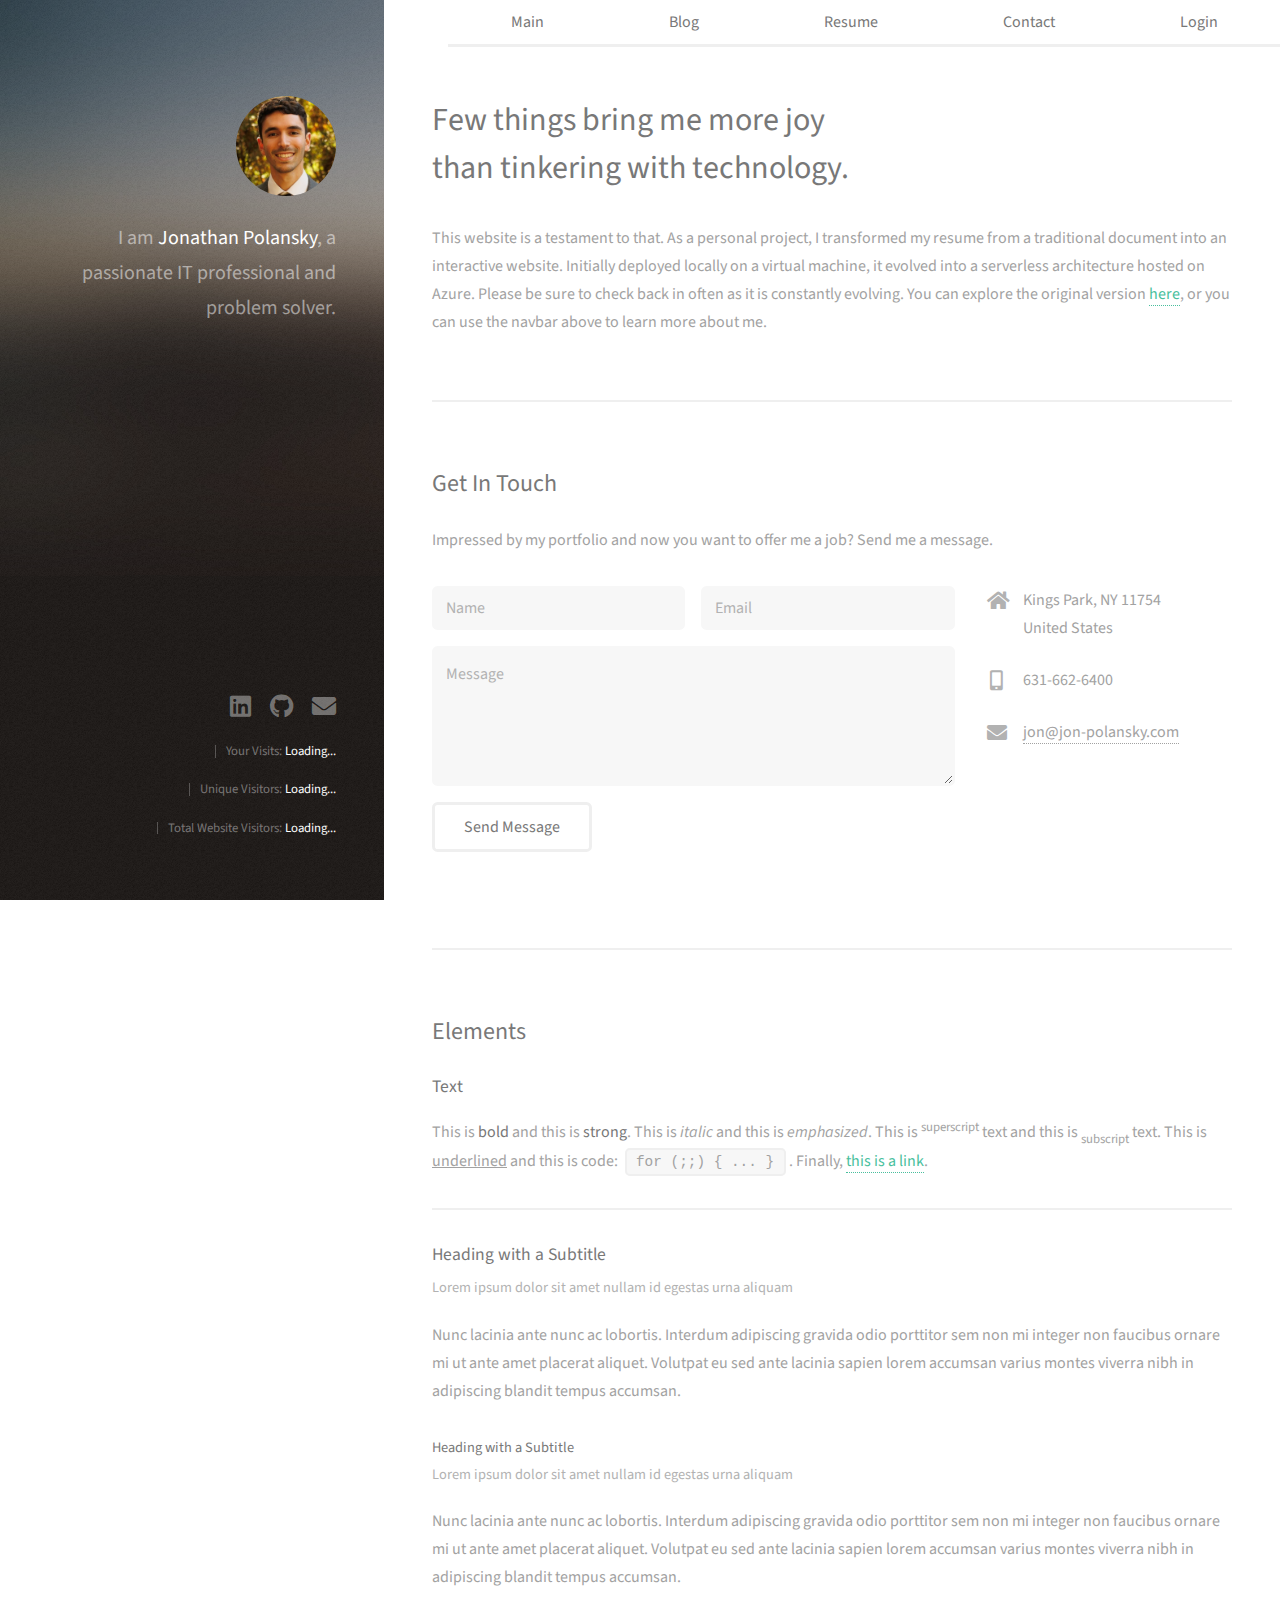
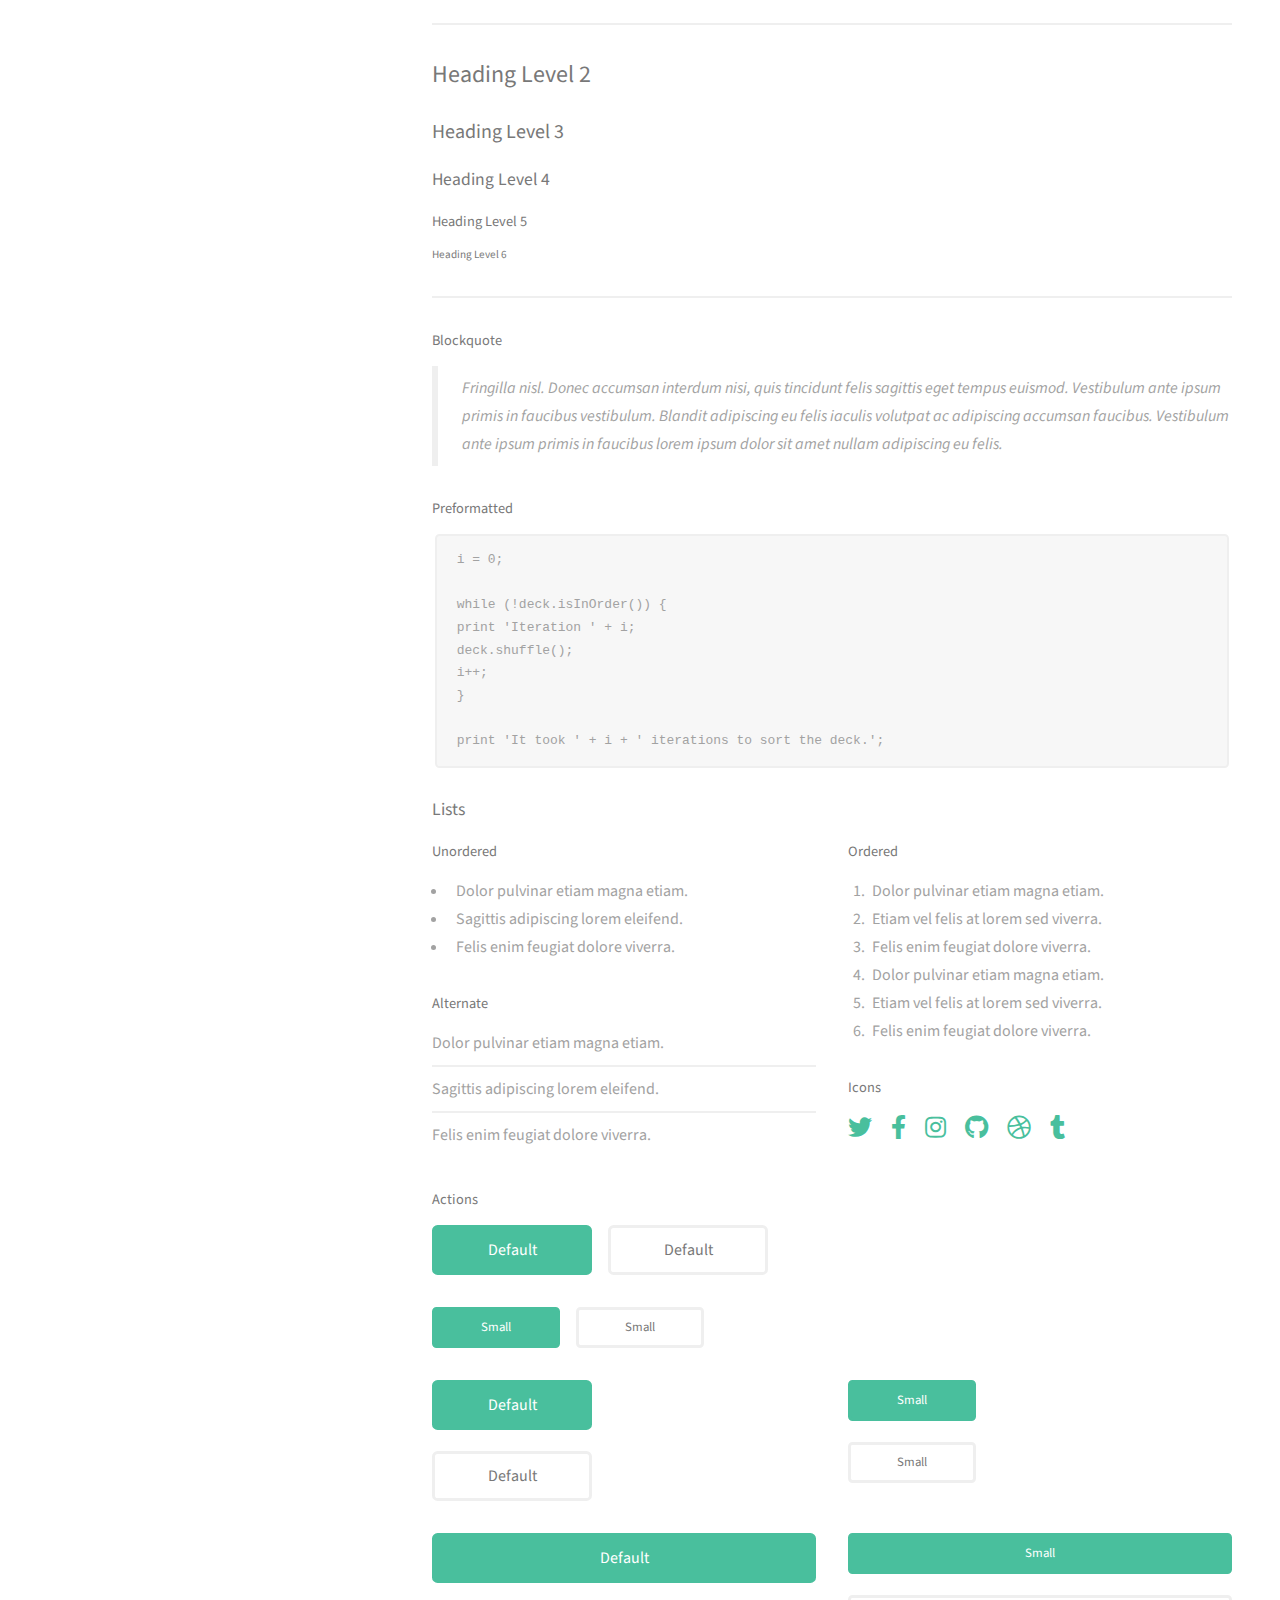
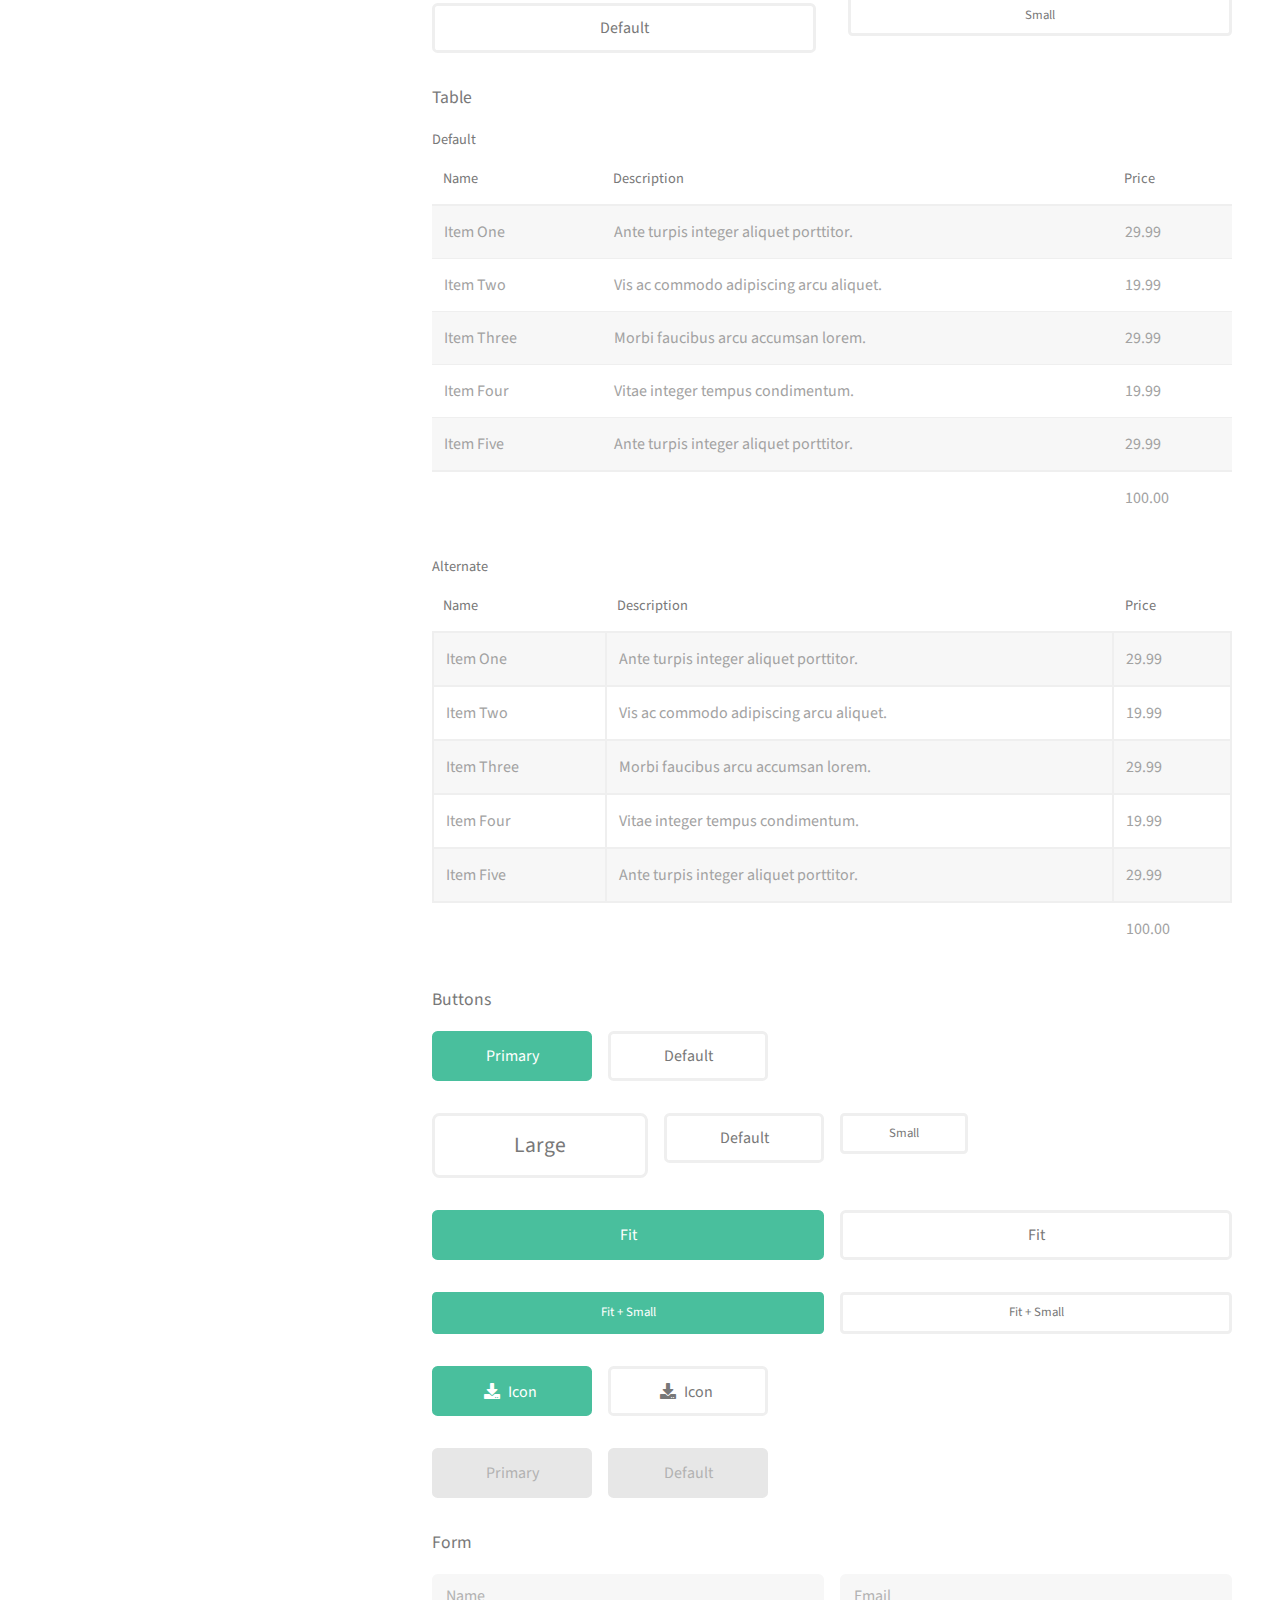
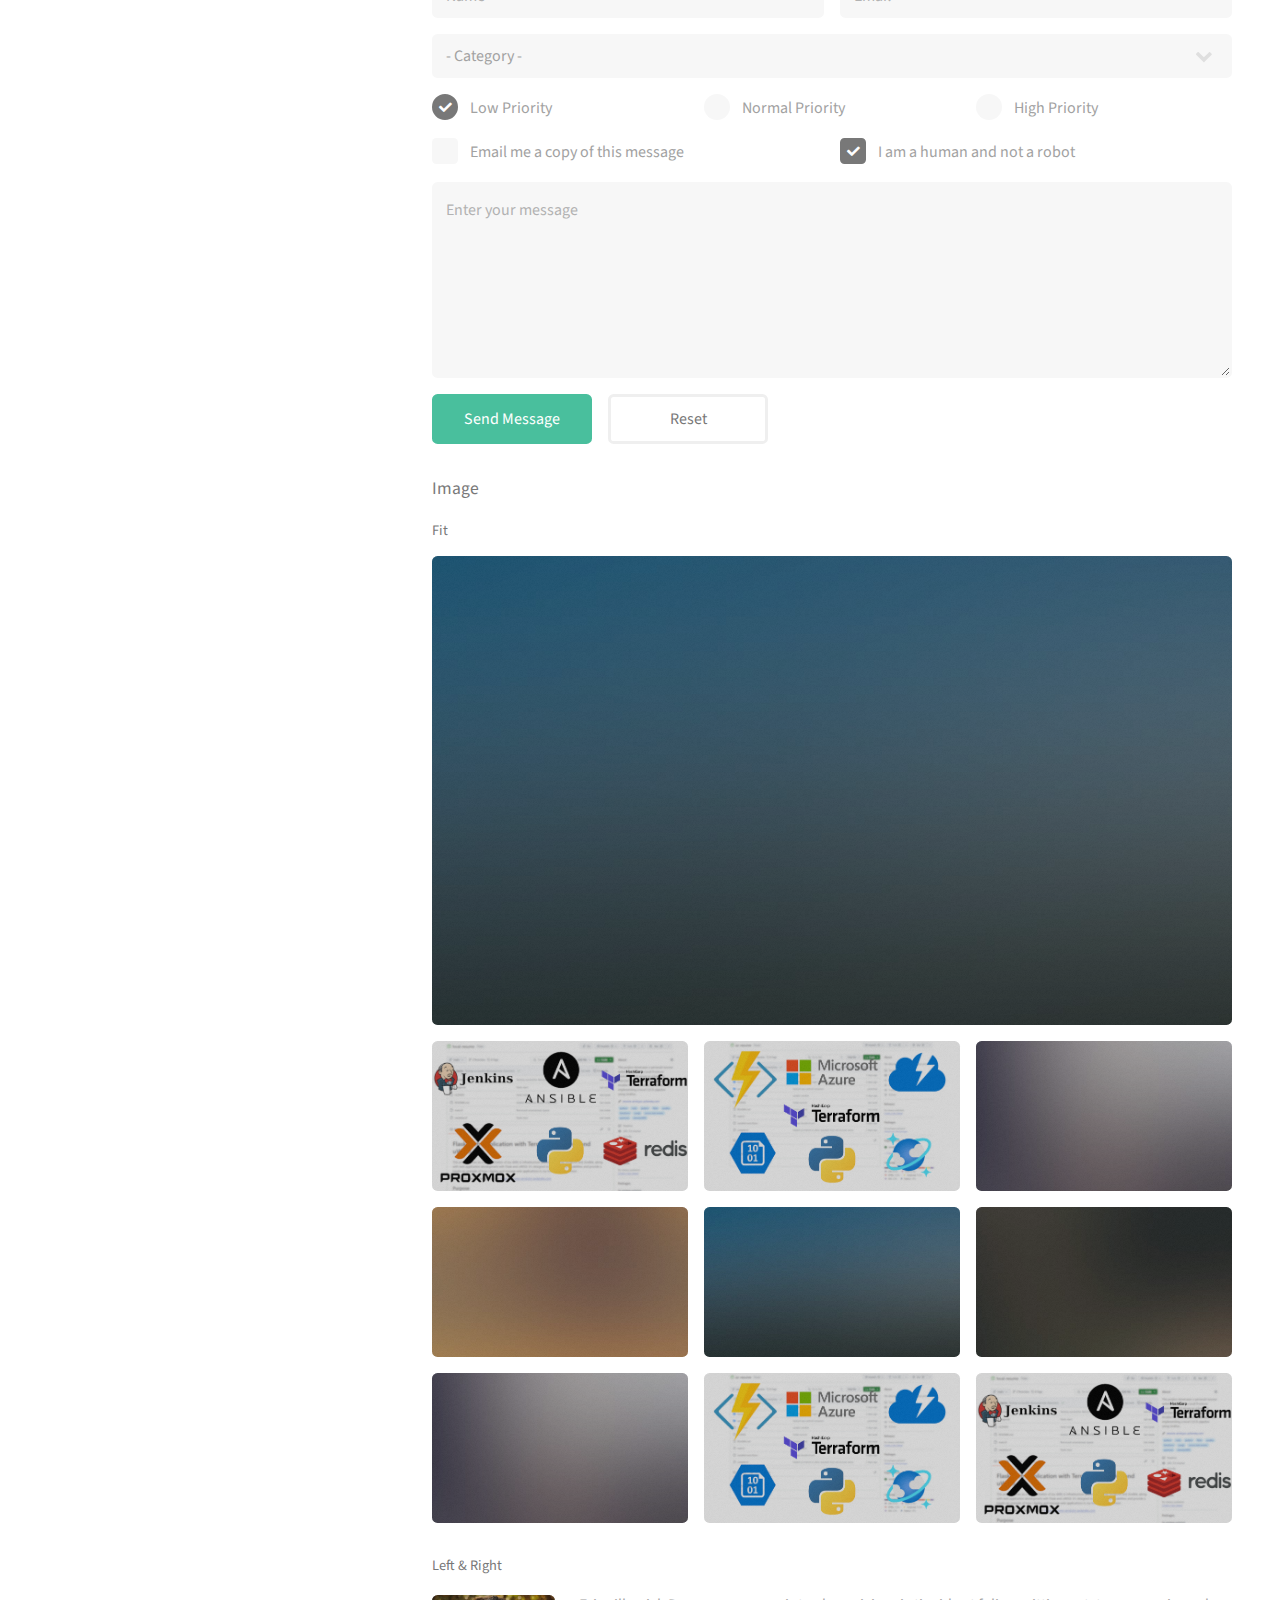
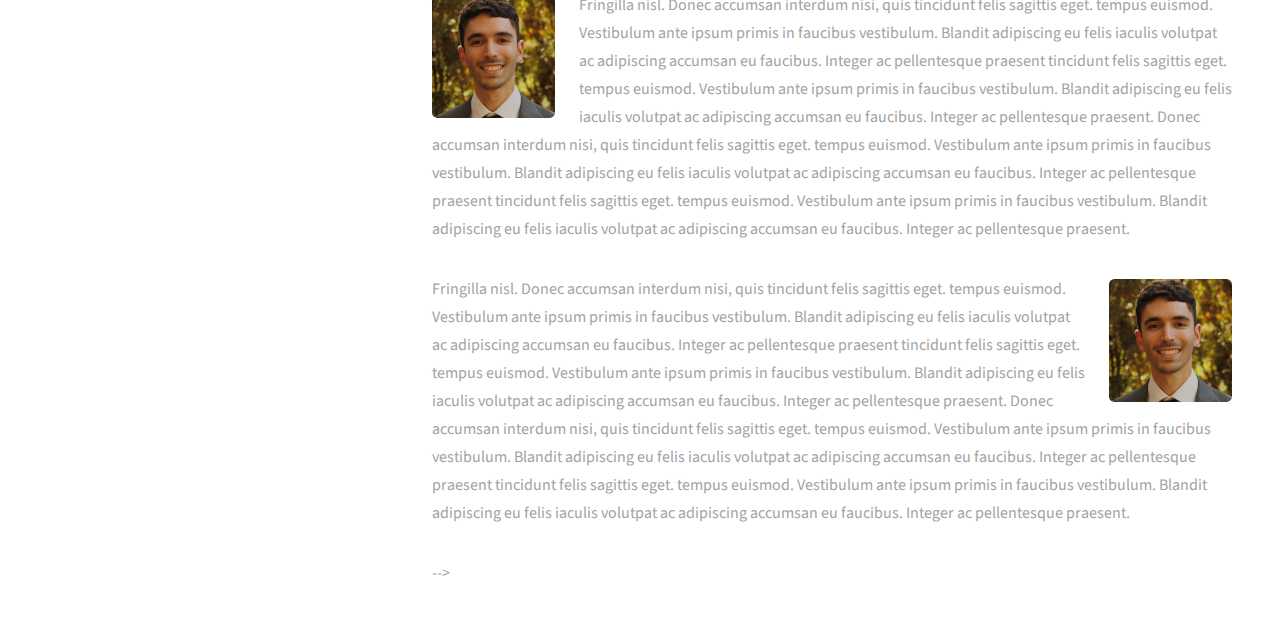
==== web/index.html @ dde3cd3e "Fixed menu bar on mobile" ====
<!DOCTYPE HTML>
<!--
	Strata by HTML5 UP
	html5up.net | @ajlkn
	Free for personal and commercial use under the CCA 3.0 license (html5up.net/license)
-->
<html lang="en">
	<head>
		<title>Jonathan Polansky Resume</title>
		<meta charset="utf-8" />
		<meta name="viewport" content="width=device-width, initial-scale=1, user-scalable=no" />
		<meta http-equiv="content-type" content="text/html"/>
		<meta name="keywords" content="resume,polansky,jonathanpolansky,azure,cloud,devops"/>
		<meta name="description" content="Jonathan Polansky's resume. https://github.com/jdplab/az-resume"/>
		<link rel="icon" href="images/terminal.ico">
		<link rel="stylesheet" href="assets/css/main.css" />
	</head>
	<body class="is-preload">

		<!-- Navbar -->
		<div id="navbar">
			<div class="navbar-container">
				<nav id="nav">
					<div href="#" id="iconborder" onclick="toggleMenu()">
						<div id="iconcolor">
							<a class="icon" onclick="event.stopPropagation(); toggleMenu()"><i class="fa fa-bars"></i></a>
						</div>
					</div>
					<div id="links">
						<a class="link-class" id="scrollToTop">Main</a>
						<a class="link-class" href="blogindex.html">Blog</a>
						<a class="link-class" href="resume.html">Resume</a>
						<a class="link-class" href="#contact">Contact</a>
						<a class="link-class" href="javascript:void(0);" onclick="login()">Login</a>
					</div>
				</nav>
			</div>
		</div>

		<!-- Header -->
			<header id="header">
				<div class="inner">
					<a href="https://linkedin.com/in/jonathandpolansky" class="image avatar" target="_blank"><img src="images/avatar.jpg" alt="" /></a>
					<h1>I am <strong>Jonathan Polansky</strong>, <br />
					a passionate IT professional <br />
					and problem solver.</h1>
				</div>
			</header>

		<!-- Main -->
			<div id="main">

				<!-- One -->
					<section id="summary">
						<header class="major">
							<h2>Few things bring me more joy<br />
							than tinkering with technology.</h2>
						</header>
						<p>This website is a testament to that. As a personal project, I transformed my resume from a traditional document into an interactive website. Initially deployed locally on a virtual machine, it evolved into a serverless architecture hosted on Azure. Please be sure to check back in often as it is constantly evolving. You can explore the original version <a href="https://resume-prod.jon-polansky.com/" target="_blank">here</a>, or you can use the navbar above to learn more about me.</p>
					</section>

					<section id="contact">
						<h2>Get In Touch</h2>
						<p>Impressed by my portfolio and now you want to offer me a job? Send me a message.</p>
						<div class="row">
							<div class="col-8 col-12-small">
								<form id="emailForm" method="post">
									<div class="row gtr-uniform gtr-50">
										<div class="col-6 col-12-xsmall"><input type="text" name="name" id="name" placeholder="Name" required/></div>
										<div class="col-6 col-12-xsmall"><input type="email" name="email" id="email" placeholder="Email" required/></div>
										<div class="col-12"><textarea name="message" id="message" placeholder="Message" rows="4" required></textarea></div>
									</div>
									<ul class="actions" style="margin-top:1em;">
										<li><input type="submit" value="Send Message" /></li>
									</ul>
								</form>
							</div>
							<div class="col-4 col-12-small">
								<ul class="labeled-icons">
									<li>
										<h3 class="icon solid fa-home"><span class="label">Address</span></h3>
										Kings Park, NY 11754<br />
										United States
									</li>
									<li>
										<h3 class="icon solid fa-mobile-alt"><span class="label">Phone</span></h3>
										631-662-6400
									</li>
									<li>
										<h3 class="icon solid fa-envelope"><span class="label">Email</span></h3>
										<a href="mailto:jon@jon-polansky.com">jon@jon-polansky.com</a>
									</li>
								</ul>
							</div>
						</div>
					</section>

				<!-- ELEMENTS -->
				
					<section id="four">
						<h2>Elements</h2>

						<section>
							<h4>Text</h4>
							<p>This is <b>bold</b> and this is <strong>strong</strong>. This is <i>italic</i> and this is <em>emphasized</em>.
							This is <sup>superscript</sup> text and this is <sub>subscript</sub> text.
							This is <u>underlined</u> and this is code: <code>for (;;) { ... }</code>. Finally, <a href="#">this is a link</a>.</p>
							<hr />
							<header>
								<h4>Heading with a Subtitle</h4>
								<p>Lorem ipsum dolor sit amet nullam id egestas urna aliquam</p>
							</header>
							<p>Nunc lacinia ante nunc ac lobortis. Interdum adipiscing gravida odio porttitor sem non mi integer non faucibus ornare mi ut ante amet placerat aliquet. Volutpat eu sed ante lacinia sapien lorem accumsan varius montes viverra nibh in adipiscing blandit tempus accumsan.</p>
							<header>
								<h5>Heading with a Subtitle</h5>
								<p>Lorem ipsum dolor sit amet nullam id egestas urna aliquam</p>
							</header>
							<p>Nunc lacinia ante nunc ac lobortis. Interdum adipiscing gravida odio porttitor sem non mi integer non faucibus ornare mi ut ante amet placerat aliquet. Volutpat eu sed ante lacinia sapien lorem accumsan varius montes viverra nibh in adipiscing blandit tempus accumsan.</p>
							<hr />
							<h2>Heading Level 2</h2>
							<h3>Heading Level 3</h3>
							<h4>Heading Level 4</h4>
							<h5>Heading Level 5</h5>
							<h6>Heading Level 6</h6>
							<hr />
							<h5>Blockquote</h5>
							<blockquote>Fringilla nisl. Donec accumsan interdum nisi, quis tincidunt felis sagittis eget tempus euismod. Vestibulum ante ipsum primis in faucibus vestibulum. Blandit adipiscing eu felis iaculis volutpat ac adipiscing accumsan faucibus. Vestibulum ante ipsum primis in faucibus lorem ipsum dolor sit amet nullam adipiscing eu felis.</blockquote>
							<h5>Preformatted</h5>
							<pre><code>i = 0;

while (!deck.isInOrder()) {
print 'Iteration ' + i;
deck.shuffle();
i++;
}

print 'It took ' + i + ' iterations to sort the deck.';</code></pre>
						</section>

						<section>
							<h4>Lists</h4>
							<div class="row">
								<div class="col-6 col-12-xsmall">
									<h5>Unordered</h5>
									<ul>
										<li>Dolor pulvinar etiam magna etiam.</li>
										<li>Sagittis adipiscing lorem eleifend.</li>
										<li>Felis enim feugiat dolore viverra.</li>
									</ul>
									<h5>Alternate</h5>
									<ul class="alt">
										<li>Dolor pulvinar etiam magna etiam.</li>
										<li>Sagittis adipiscing lorem eleifend.</li>
										<li>Felis enim feugiat dolore viverra.</li>
									</ul>
								</div>
								<div class="col-6 col-12-xsmall">
									<h5>Ordered</h5>
									<ol>
										<li>Dolor pulvinar etiam magna etiam.</li>
										<li>Etiam vel felis at lorem sed viverra.</li>
										<li>Felis enim feugiat dolore viverra.</li>
										<li>Dolor pulvinar etiam magna etiam.</li>
										<li>Etiam vel felis at lorem sed viverra.</li>
										<li>Felis enim feugiat dolore viverra.</li>
									</ol>
									<h5>Icons</h5>
									<ul class="icons">
										<li><a href="#" class="icon brands fa-twitter"><span class="label">Twitter</span></a></li>
										<li><a href="#" class="icon brands fa-facebook-f"><span class="label">Facebook</span></a></li>
										<li><a href="#" class="icon brands fa-instagram"><span class="label">Instagram</span></a></li>
										<li><a href="#" class="icon brands fa-github"><span class="label">Github</span></a></li>
										<li><a href="#" class="icon brands fa-dribbble"><span class="label">Dribbble</span></a></li>
										<li><a href="#" class="icon brands fa-tumblr"><span class="label">Tumblr</span></a></li>
									</ul>
								</div>
							</div>
							<h5>Actions</h5>
							<ul class="actions">
								<li><a href="#" class="button primary">Default</a></li>
								<li><a href="#" class="button">Default</a></li>
							</ul>
							<ul class="actions small">
								<li><a href="#" class="button primary small">Small</a></li>
								<li><a href="#" class="button small">Small</a></li>
							</ul>
							<div class="row">
								<div class="col-6 col-12-small">
									<ul class="actions stacked">
										<li><a href="#" class="button primary">Default</a></li>
										<li><a href="#" class="button">Default</a></li>
									</ul>
								</div>
								<div class="col-6 col-12-small">
									<ul class="actions stacked">
										<li><a href="#" class="button primary small">Small</a></li>
										<li><a href="#" class="button small">Small</a></li>
									</ul>
								</div>
								<div class="col-6 col-12-small">
									<ul class="actions stacked">
										<li><a href="#" class="button primary fit">Default</a></li>
										<li><a href="#" class="button fit">Default</a></li>
									</ul>
								</div>
								<div class="col-6 col-12-small">
									<ul class="actions stacked">
										<li><a href="#" class="button primary small fit">Small</a></li>
										<li><a href="#" class="button small fit">Small</a></li>
									</ul>
								</div>
							</div>
						</section>

						<section>
							<h4>Table</h4>
							<h5>Default</h5>
							<div class="table-wrapper">
								<table>
									<thead>
										<tr>
											<th>Name</th>
											<th>Description</th>
											<th>Price</th>
										</tr>
									</thead>
									<tbody>
										<tr>
											<td>Item One</td>
											<td>Ante turpis integer aliquet porttitor.</td>
											<td>29.99</td>
										</tr>
										<tr>
											<td>Item Two</td>
											<td>Vis ac commodo adipiscing arcu aliquet.</td>
											<td>19.99</td>
										</tr>
										<tr>
											<td>Item Three</td>
											<td> Morbi faucibus arcu accumsan lorem.</td>
											<td>29.99</td>
										</tr>
										<tr>
											<td>Item Four</td>
											<td>Vitae integer tempus condimentum.</td>
											<td>19.99</td>
										</tr>
										<tr>
											<td>Item Five</td>
											<td>Ante turpis integer aliquet porttitor.</td>
											<td>29.99</td>
										</tr>
									</tbody>
									<tfoot>
										<tr>
											<td colspan="2"></td>
											<td>100.00</td>
										</tr>
									</tfoot>
								</table>
							</div>

							<h5>Alternate</h5>
							<div class="table-wrapper">
								<table class="alt">
									<thead>
										<tr>
											<th>Name</th>
											<th>Description</th>
											<th>Price</th>
										</tr>
									</thead>
									<tbody>
										<tr>
											<td>Item One</td>
											<td>Ante turpis integer aliquet porttitor.</td>
											<td>29.99</td>
										</tr>
										<tr>
											<td>Item Two</td>
											<td>Vis ac commodo adipiscing arcu aliquet.</td>
											<td>19.99</td>
										</tr>
										<tr>
											<td>Item Three</td>
											<td> Morbi faucibus arcu accumsan lorem.</td>
											<td>29.99</td>
										</tr>
										<tr>
											<td>Item Four</td>
											<td>Vitae integer tempus condimentum.</td>
											<td>19.99</td>
										</tr>
										<tr>
											<td>Item Five</td>
											<td>Ante turpis integer aliquet porttitor.</td>
											<td>29.99</td>
										</tr>
									</tbody>
									<tfoot>
										<tr>
											<td colspan="2"></td>
											<td>100.00</td>
										</tr>
									</tfoot>
								</table>
							</div>
						</section>

						<section>
							<h4>Buttons</h4>
							<ul class="actions">
								<li><a href="#" class="button primary">Primary</a></li>
								<li><a href="#" class="button">Default</a></li>
							</ul>
							<ul class="actions">
								<li><a href="#" class="button large">Large</a></li>
								<li><a href="#" class="button">Default</a></li>
								<li><a href="#" class="button small">Small</a></li>
							</ul>
							<ul class="actions fit">
								<li><a href="#" class="button primary fit">Fit</a></li>
								<li><a href="#" class="button fit">Fit</a></li>
							</ul>
							<ul class="actions fit small">
								<li><a href="#" class="button primary fit small">Fit + Small</a></li>
								<li><a href="#" class="button fit small">Fit + Small</a></li>
							</ul>
							<ul class="actions">
								<li><a href="#" class="button primary icon solid fa-download">Icon</a></li>
								<li><a href="#" class="button icon solid fa-download">Icon</a></li>
							</ul>
							<ul class="actions">
								<li><span class="button primary disabled">Primary</span></li>
								<li><span class="button disabled">Default</span></li>
							</ul>
						</section>

						<section>
							<h4>Form</h4>
							<form method="post" action="#">
								<div class="row gtr-uniform gtr-50">
									<div class="col-6 col-12-xsmall">
										<input type="text" name="demo-name" id="demo-name" value="" placeholder="Name" />
									</div>
									<div class="col-6 col-12-xsmall">
										<input type="email" name="demo-email" id="demo-email" value="" placeholder="Email" />
									</div>
									<div class="col-12">
										<select name="demo-category" id="demo-category">
											<option value="">- Category -</option>
											<option value="1">Manufacturing</option>
											<option value="1">Shipping</option>
											<option value="1">Administration</option>
											<option value="1">Human Resources</option>
										</select>
									</div>
									<div class="col-4 col-12-small">
										<input type="radio" id="demo-priority-low" name="demo-priority" checked>
										<label for="demo-priority-low">Low Priority</label>
									</div>
									<div class="col-4 col-12-small">
										<input type="radio" id="demo-priority-normal" name="demo-priority">
										<label for="demo-priority-normal">Normal Priority</label>
									</div>
									<div class="col-4 col-12-small">
										<input type="radio" id="demo-priority-high" name="demo-priority">
										<label for="demo-priority-high">High Priority</label>
									</div>
									<div class="col-6 col-12-small">
										<input type="checkbox" id="demo-copy" name="demo-copy">
										<label for="demo-copy">Email me a copy of this message</label>
									</div>
									<div class="col-6 col-12-small">
										<input type="checkbox" id="demo-human" name="demo-human" checked>
										<label for="demo-human">I am a human and not a robot</label>
									</div>
									<div class="col-12">
										<textarea name="demo-message" id="demo-message" placeholder="Enter your message" rows="6"></textarea>
									</div>
									<div class="col-12">
										<ul class="actions">
											<li><input type="submit" value="Send Message" class="primary" /></li>
											<li><input type="reset" value="Reset" /></li>
										</ul>
									</div>
								</div>
							</form>
						</section>

						<section>
							<h4>Image</h4>
							<h5>Fit</h5>
							<div class="box alt">
								<div class="row gtr-50 gtr-uniform">
									<div class="col-12"><span class="image fit"><img src="images/fulls/05.jpg" alt="" /></span></div>
									<div class="col-4"><span class="image fit"><img src="images/thumbs/01.jpg" alt="" /></span></div>
									<div class="col-4"><span class="image fit"><img src="images/thumbs/02.jpg" alt="" /></span></div>
									<div class="col-4"><span class="image fit"><img src="images/thumbs/03.jpg" alt="" /></span></div>
									<div class="col-4"><span class="image fit"><img src="images/thumbs/04.jpg" alt="" /></span></div>
									<div class="col-4"><span class="image fit"><img src="images/thumbs/05.jpg" alt="" /></span></div>
									<div class="col-4"><span class="image fit"><img src="images/thumbs/06.jpg" alt="" /></span></div>
									<div class="col-4"><span class="image fit"><img src="images/thumbs/03.jpg" alt="" /></span></div>
									<div class="col-4"><span class="image fit"><img src="images/thumbs/02.jpg" alt="" /></span></div>
									<div class="col-4"><span class="image fit"><img src="images/thumbs/01.jpg" alt="" /></span></div>
								</div>
							</div>
							<h5>Left &amp; Right</h5>
							<p><span class="image left"><img src="images/avatar.jpg" alt="" /></span>Fringilla nisl. Donec accumsan interdum nisi, quis tincidunt felis sagittis eget. tempus euismod. Vestibulum ante ipsum primis in faucibus vestibulum. Blandit adipiscing eu felis iaculis volutpat ac adipiscing accumsan eu faucibus. Integer ac pellentesque praesent tincidunt felis sagittis eget. tempus euismod. Vestibulum ante ipsum primis in faucibus vestibulum. Blandit adipiscing eu felis iaculis volutpat ac adipiscing accumsan eu faucibus. Integer ac pellentesque praesent. Donec accumsan interdum nisi, quis tincidunt felis sagittis eget. tempus euismod. Vestibulum ante ipsum primis in faucibus vestibulum. Blandit adipiscing eu felis iaculis volutpat ac adipiscing accumsan eu faucibus. Integer ac pellentesque praesent tincidunt felis sagittis eget. tempus euismod. Vestibulum ante ipsum primis in faucibus vestibulum. Blandit adipiscing eu felis iaculis volutpat ac adipiscing accumsan eu faucibus. Integer ac pellentesque praesent.</p>
							<p><span class="image right"><img src="images/avatar.jpg" alt="" /></span>Fringilla nisl. Donec accumsan interdum nisi, quis tincidunt felis sagittis eget. tempus euismod. Vestibulum ante ipsum primis in faucibus vestibulum. Blandit adipiscing eu felis iaculis volutpat ac adipiscing accumsan eu faucibus. Integer ac pellentesque praesent tincidunt felis sagittis eget. tempus euismod. Vestibulum ante ipsum primis in faucibus vestibulum. Blandit adipiscing eu felis iaculis volutpat ac adipiscing accumsan eu faucibus. Integer ac pellentesque praesent. Donec accumsan interdum nisi, quis tincidunt felis sagittis eget. tempus euismod. Vestibulum ante ipsum primis in faucibus vestibulum. Blandit adipiscing eu felis iaculis volutpat ac adipiscing accumsan eu faucibus. Integer ac pellentesque praesent tincidunt felis sagittis eget. tempus euismod. Vestibulum ante ipsum primis in faucibus vestibulum. Blandit adipiscing eu felis iaculis volutpat ac adipiscing accumsan eu faucibus. Integer ac pellentesque praesent.</p>
						</section>

					</section>
				-->

			</div>

		<!-- Footer -->
			<footer id="footer">
				<div class="inner">
					<ul class="icons">
						<li><a href="https://www.linkedin.com/in/jonathandpolansky/" class="icon brands fa-linkedin" target="_blank"><span class="label">LinkedIn</span></a></li>
						<li><a href="https://github.com/jdplab" class="icon brands fa-github" target="_blank"><span class="label">Github</span></a></li>
						<li><a href="mailto:jon@jon-polansky.com" class="icon solid fa-envelope" target="_blank"><span class="label">Email</span></a></li>
					</ul>
					<ul class="visitorcount">
						<li><span>Your Visits: <b id="visits">Loading...</b></span></li>
						<li><span>Unique Visitors: <b id="unique_visitors">Loading...</b></span></li>
						<li><span>Total Website Visitors: <b id="total_visits">Loading...</b></span></li>
					</ul>
				</div>
			</footer>

		<!-- Scripts -->
			<script src="assets/js/jquery.min.js"></script>
			<script src="assets/js/jquery.poptrox.min.js"></script>
			<script src="assets/js/browser.min.js"></script>
			<script src="assets/js/breakpoints.min.js"></script>
			<script src="assets/js/util.js"></script>
			<script src="assets/js/menu.js"></script>
			<script src="assets/js/scroll.js"></script>
			<script src="assets/js/modal.js"></script>
			<script src="assets/js/email.js"></script>
			<script src="assets/js/visitorcount.js"></script>
			<script src="assets/js/auth.js"></script>
			<script src="assets/js/main.js"></script>

	</body>
</html>
---- web/assets/css/main.css ----
@import url("fontawesome-all.min.css");
@import url("https://fonts.googleapis.com/css?family=Source+Sans+Pro:400,400italic");

/*
	Strata by HTML5 UP
	html5up.net | @ajlkn
	Free for personal and commercial use under the CCA 3.0 license (html5up.net/license)
*/

html, body, div, span, applet, object,
iframe, h1, h2, h3, h4, h5, h6, p, blockquote,
pre, a, abbr, acronym, address, big, cite,
code, del, dfn, em, img, ins, kbd, q, s, samp,
small, strike, strong, sub, sup, tt, var, b,
u, i, center, dl, dt, dd, ol, ul, li, fieldset,
form, label, legend, table, caption, tbody,
tfoot, thead, tr, th, td, article, aside,
canvas, details, embed, figure, figcaption,
footer, header, hgroup, menu, nav, output, ruby,
section, summary, time, mark, audio, video {
	margin: 0;
	padding: 0;
	border: 0;
	font-size: 100%;
	font: inherit;
	vertical-align: baseline;}

article, aside, details, figcaption, figure,
footer, header, hgroup, menu, nav, section {
	display: block;}

body {
	line-height: 1;
}

ol, ul {
	list-style: none;
}

blockquote, q {
	quotes: none;
}

	blockquote:before, blockquote:after, q:before, q:after {
		content: '';
		content: none;
	}

table {
	border-collapse: collapse;
	border-spacing: 0;
}

body {
	-webkit-text-size-adjust: none;
}

mark {
	background-color: transparent;
	color: inherit;
}

input::-moz-focus-inner {
	border: 0;
	padding: 0;
}

input, select, textarea {
	-moz-appearance: none;
	-webkit-appearance: none;
	-ms-appearance: none;
	appearance: none;
}

/* Basic */

	html {
		box-sizing: border-box;
	}

	*, *:before, *:after {
		box-sizing: inherit;
	}

	body {
		background: #fff;
	}

		body.is-preload *, body.is-preload *:before, body.is-preload *:after {
			-moz-animation: none !important;
			-webkit-animation: none !important;
			-ms-animation: none !important;
			animation: none !important;
			-moz-transition: none !important;
			-webkit-transition: none !important;
			-ms-transition: none !important;
			transition: none !important;
		}

	body, input, select, textarea {
		color: #a2a2a2;
		font-family: "Source Sans Pro", Helvetica, sans-serif;
		font-size: 16pt;
		font-weight: 400;
		line-height: 1.75em;
	}

	a {
		-moz-transition: color 0.2s ease-in-out, border-color 0.2s ease-in-out;
		-webkit-transition: color 0.2s ease-in-out, border-color 0.2s ease-in-out;
		-ms-transition: color 0.2s ease-in-out, border-color 0.2s ease-in-out;
		transition: color 0.2s ease-in-out, border-color 0.2s ease-in-out;
		border-bottom: dotted 1px;
		color: #49bf9d;
		text-decoration: none;
	}

		a:hover {
			border-bottom-color: transparent;
			color: #49bf9d !important;
			text-decoration: none;
		}

	strong, b {
		color: #787878;
		font-weight: 400;
	}

	em, i {
		font-style: italic;
	}

	p {
		margin: 0 0 2em 0;
	}

	h1, h2, h3, h4, h5, h6 {
		color: #787878;
		font-weight: 400;
		line-height: 1em;
		margin: 0 0 1em 0;
	}

		h1 a, h2 a, h3 a, h4 a, h5 a, h6 a {
			color: inherit;
			text-decoration: none;
		}

	h1 {
		font-size: 2em;
		line-height: 1.5em;
	}

	h2 {
		font-size: 1.5em;
		line-height: 1.5em;
	}

	h3 {
		font-size: 1.25em;
		line-height: 1.5em;
	}

	h4 {
		font-size: 1.1em;
		line-height: 1.5em;
	}

	h5 {
		font-size: 0.9em;
		line-height: 1.5em;
	}

	h6 {
		font-size: 0.7em;
		line-height: 1.5em;
	}

	sub {
		font-size: 0.8em;
		position: relative;
		top: 0.5em;
	}

	sup {
		font-size: 0.8em;
		position: relative;
		top: -0.5em;
	}

	hr {
		border: 0;
		border-bottom: solid 2px #efefef;
		margin: 2em 0;
	}

		hr.major {
			margin: 3em 0;
		}

	blockquote {
		border-left: solid 6px #efefef;
		font-style: italic;
		margin: 0 0 2em 0;
		padding: 0.5em 0 0.5em 1.5em;
	}

	code {
		background: #f7f7f7;
		border-radius: 0.35em;
		border: solid 2px #efefef;
		font-family: "Courier New", monospace;
		font-size: 0.9em;
		margin: 0 0.25em;
		padding: 0.25em 0.65em;
	}

	pre {
		-webkit-overflow-scrolling: touch;
		font-family: "Courier New", monospace;
		font-size: 0.9em;
		margin: 0 0 2em 0;
	}

		pre code {
			display: block;
			line-height: 1.75em;
			padding: 1em 1.5em;
			overflow-x: auto;
		}

	.align-left {
		text-align: left;
	}

	.align-center {
		text-align: center;
	}

	.align-right {
		text-align: right;
	}

	#message {
		resize: vertical;
	}

/* Modal */

.modal {
    display: none;
    position: fixed;
    z-index: 1;
    left: 0;
    top: 0;
    width: 100%;
    height: 100%;
    overflow: auto;
    background-color: rgba(0,0,0,0.4);
}

.modal-content {
    position: fixed;
    top: 50%;
    left: 50%;
    transform: translate(-50%, -50%);
    background-color: #fefefe;
    padding: 1.5em;
    border: 1px solid #888;
    width: 50%;
    max-width: 400px; /* adjust as needed */
    border-radius: .5em;
    text-align: center;
    color: #787878;
}

.close {
    position: absolute;
    top: .25em;
    right: .5em;
    color: #aaaaaa;
    font-size: 28px;
    font-weight: bold;
}

.close:hover,
.close:focus {
    color: #000;
    text-decoration: none;
    cursor: pointer;
}

/* Navbar */

  @media screen and (min-width: 981px) {
	#navbar {
		background-color: #fff;
		position: fixed;
		top: 0;
		right: 0;
		width: 65%;
		overflow: hidden;
		z-index: 1;
		border-bottom: solid 3px #efefef;
	  }
	  
	#navbar nav {
		display: flex;
		justify-content: space-around; /* distribute the items evenly with equal space around them */
		width: 100%; /* make the nav element take up the full width of the navbar */
	}

	#navbar #links {
		display: flex;
		justify-content: space-around; /* distribute the items evenly with equal space around them */
		width: 100%;
	}
	
	#navbar a {
		display: block;
		color: #787878;
		cursor: pointer;
		text-align: center;
		padding: .5em .5em;
		text-decoration: none;
		border-bottom: none;
		-moz-transition: background-color 0.2s ease-in-out, color 0.2s ease-in-out, border-color 0.2s ease-in-out;
		-webkit-transition: background-color 0.2s ease-in-out, color 0.2s ease-in-out, border-color 0.2s ease-in-out;
		-ms-transition: background-color 0.2s ease-in-out, color 0.2s ease-in-out, border-color 0.2s ease-in-out;
		transition: background-color 0.2s ease-in-out, color 0.2s ease-in-out, border-color 0.2s ease-in-out;
	}

	#navbar a:hover {
		background-color: #ddd;
		color: #49bf9d;
	  }

	#navbar .icon {
		display: none;
	}
  }

  @media screen and (min-width: 737px) and (max-width: 980px){
	#navbar {
		background-color: #fff;
		position: fixed;
		top: 0;
		right: 0;
		width: 100%;
		overflow: hidden;
		z-index: 1;
		border-bottom: solid 3px #efefef;
	  }
	  
	#navbar nav {
		display: flex;
		justify-content: space-around; /* distribute the items evenly with equal space around them */
		width: 100%; /* make the nav element take up the full width of the navbar */
	}

	#navbar #links {
		display: flex;
		justify-content: space-around; /* distribute the items evenly with equal space around them */
		width: 100%;
	}
	
	#navbar a {
		display: block;
		color: #787878;
		cursor: pointer;
		text-align: center;
		padding: .5em .5em;
		text-decoration: none;
		border-bottom: none;
		-moz-transition: background-color 0.2s ease-in-out, color 0.2s ease-in-out, border-color 0.2s ease-in-out;
		-webkit-transition: background-color 0.2s ease-in-out, color 0.2s ease-in-out, border-color 0.2s ease-in-out;
		-ms-transition: background-color 0.2s ease-in-out, color 0.2s ease-in-out, border-color 0.2s ease-in-out;
		transition: background-color 0.2s ease-in-out, color 0.2s ease-in-out, border-color 0.2s ease-in-out;
	}

	#navbar a:hover {
		background-color: #ddd;
		color: #49bf9d;
	  }

	#navbar .icon {
		display: none;
	}
  }

  @media screen and (max-width: 736px) {
  
	#navbar {
		background-color: transparent;
		position: fixed;
		top: 0;
		right: 0;
		width: 100%;
		overflow: hidden;
		z-index: 1;
	}

	#iconborder {
		display: flex;
		float: right;
		justify-content: center;
    	align-items: center;
		border-bottom: solid 3px #cccccc;
		border-left: solid 3px #cccccc;
		border-bottom-left-radius: 1em;
		overflow: hidden;
		width: 3em;
		cursor: pointer;
		transition: width 0.25s ease-in-out;
	}
	
	#iconcolor {
		display: flex;
    	justify-content: center;
    	align-items: center;
		background-color: #fff;
		width: 100%
	}

	#navbar .icon {
	  display: block;
	  color: #bbbbbb;
	}

	#navbar #iconborder:hover .icon {
		color: #49bf9d;
	}

	#navbar #iconborder.active {
		width: 10em;
		border-bottom-left-radius: 0;
		transition: width 0.25s ease-in-out;
	}

	#navbar .icon::before {
		font-size: 1em;
	}

	#nav {
		display: flex;
		flex-direction: column;
		align-items: flex-end;
	}

	#links a{
		opacity: 0;
		visibility: hidden;
		width: 3em;
	}

	@keyframes slideIn {
		from {
			opacity: 0;
			visibility: hidden;
			width: 3em;
		}
		to {
			opacity: 1;
			visibility: visible;
			width: 10em;
		}
	}
	
	#links.animate-in a:nth-child(1) {
		animation-delay: 0.05s;
	}
	
	#links.animate-in a:nth-child(2) {
		animation-delay: 0.1s;
	}
	
	#links.animate-in a:nth-child(3) {
		animation-delay: 0.15s;
	}
	
	#links.animate-in a:nth-child(4) {
		animation-delay: 0.2s;
	}

	#links.animate-in a:nth-child(5) {
		animation-delay: 0.25s;
	}
	
	#links.animate-in a {
		animation: slideIn 0.3s ease forwards;
	}

	#links a {
		display: block;
		color: #7c7c7c;
		cursor: pointer;
		text-align: center;
		text-decoration: none;
		border-bottom: solid 1px #cccccc;
		background-color: #fff;
		border-left: solid 3px #cccccc; 
		-moz-transition: background-color 0.2s ease-in-out, color 0.2s ease-in-out, border-color 0.2s ease-in-out;
		-webkit-transition: background-color 0.2s ease-in-out, color 0.2s ease-in-out, border-color 0.2s ease-in-out;
		-ms-transition: background-color 0.2s ease-in-out, color 0.2s ease-in-out, border-color 0.2s ease-in-out;
		transition: background-color 0.2s ease-in-out, color 0.2s ease-in-out, border-color 0.2s ease-in-out;
	}

	#navbar #iconborder.active #links .link-class {
		width: 10em;
	}

	#links a:last-of-type {
		border-bottom: solid 3px #cccccc;
		border-bottom-left-radius: 1em;
	}

	#links a:hover {
		background-color: #ddd;
		color: #49bf9d;
	  }
	
  }

/* Experience */

ul.jobtitle {
	display: -moz-flex;
	display: -webkit-flex;
	display: -ms-flex;
	display: flex;
	justify-content: space-between;
	cursor: default;
	list-style: none;
	margin-left: -1em;
	padding-left: 0;
}

	ul.jobtitle li {
		padding: 0 0 0 1em;
		vertical-align: middle;
	}

	ul.jobtitle h3 {
		margin-bottom: 0;
	}

	ul.jobtitle:first-of-type {
		margin-bottom: 0;
	}

/* Container */

	.container {
		margin: 0 auto;
		max-width: calc(100% - 4em);
		width: 100%;
	}

		.container.xsmall {
			width: 25%;
		}

		.container.small {
			width: 50%;
		}

		.container.medium {
			width: 75%;
		}

		.container.large {
			width: 125%;
		}

		.container.xlarge {
			width: 150%;
		}

		.container.max {
			width: 100%;
		}

		@media screen and (max-width: 980px) {

			.container {
				width: 100% !important;
				max-width: 100% !important;
			}

		}

		@media screen and (max-width: 480px) {

			.container {
				max-width: calc(100% - 3em);
			}

		}

/* Row */

	.row {
		display: flex;
		flex-wrap: wrap;
		box-sizing: border-box;
		align-items: stretch;
	}

		.row > * {
			box-sizing: border-box;
		}

		.row.gtr-uniform > * > :last-child {
			margin-bottom: 0;
		}

		.row.aln-left {
			justify-content: flex-start;
		}

		.row.aln-center {
			justify-content: center;
		}

		.row.aln-right {
			justify-content: flex-end;
		}

		.row.aln-top {
			align-items: flex-start;
		}

		.row.aln-middle {
			align-items: center;
		}

		.row.aln-bottom {
			align-items: flex-end;
		}

		.row > .imp {
			order: -1;
		}

		.row > .col-1 {
			width: 8.33333%;
		}

		.row > .off-1 {
			margin-left: 8.33333%;
		}

		.row > .col-2 {
			width: 16.66667%;
		}

		.row > .off-2 {
			margin-left: 16.66667%;
		}

		.row > .col-3 {
			width: 25%;
		}

		.row > .off-3 {
			margin-left: 25%;
		}

		.row > .col-4 {
			width: 33.33333%;
		}

		.row > .off-4 {
			margin-left: 33.33333%;
		}

		.row > .col-5 {
			width: 41.66667%;
		}

		.row > .off-5 {
			margin-left: 41.66667%;
		}

		.row > .col-6 {
			width: 50%;
		}

		.row > .off-6 {
			margin-left: 50%;
		}

		.row > .col-7 {
			width: 58.33333%;
		}

		.row > .off-7 {
			margin-left: 58.33333%;
		}

		.row > .col-8 {
			width: 66.66667%;
		}

		.row > .off-8 {
			margin-left: 66.66667%;
		}

		.row > .col-9 {
			width: 75%;
		}

		.row > .off-9 {
			margin-left: 75%;
		}

		.row > .col-10 {
			width: 83.33333%;
		}

		.row > .off-10 {
			margin-left: 83.33333%;
		}

		.row > .col-11 {
			width: 91.66667%;
		}

		.row > .off-11 {
			margin-left: 91.66667%;
		}

		.row > .col-12 {
			width: 100%;
		}

		.row > .off-12 {
			margin-left: 100%;
		}

		.row.gtr-0 {
			margin-top: 0;
			margin-left: 0em;
		}

			.row.gtr-0 > * {
				padding: 0 0 0 0em;
			}

			.row.gtr-0.gtr-uniform {
				margin-top: 0em;
			}

				.row.gtr-0.gtr-uniform > * {
					padding-top: 0em;
				}

		.row.gtr-25 {
			margin-top: 0;
			margin-left: -0.625em;
		}

			.row.gtr-25 > * {
				padding: 0 0 0 0.625em;
			}

			.row.gtr-25.gtr-uniform {
				margin-top: -0.625em;
			}

				.row.gtr-25.gtr-uniform > * {
					padding-top: 0.625em;
				}

		.row.gtr-50 {
			margin-top: 0;
			margin-left: -1.25em;
		}

			.row.gtr-50 > * {
				padding: 0 0 0 1.25em;
			}

			.row.gtr-50.gtr-uniform {
				margin-top: -1.25em;
			}

				.row.gtr-50.gtr-uniform > * {
					padding-top: 1.25em;
				}

		.row {
			margin-top: 0;
			margin-left: -2.5em;
		}

			.row > * {
				padding: 0 0 0 2.5em;
			}

			.row.gtr-uniform {
				margin-top: -2.5em;
			}

				.row.gtr-uniform > * {
					padding-top: 2.5em;
				}

		.row.gtr-150 {
			margin-top: 0;
			margin-left: -3.75em;
		}

			.row.gtr-150 > * {
				padding: 0 0 0 3.75em;
			}

			.row.gtr-150.gtr-uniform {
				margin-top: -3.75em;
			}

				.row.gtr-150.gtr-uniform > * {
					padding-top: 3.75em;
				}

		.row.gtr-200 {
			margin-top: 0;
			margin-left: -5em;
		}

			.row.gtr-200 > * {
				padding: 0 0 0 5em;
			}

			.row.gtr-200.gtr-uniform {
				margin-top: -5em;
			}

				.row.gtr-200.gtr-uniform > * {
					padding-top: 5em;
				}

		@media screen and (max-width: 1800px) {

			.row {
				display: flex;
				flex-wrap: wrap;
				box-sizing: border-box;
				align-items: stretch;
			}

				.row > * {
					box-sizing: border-box;
				}

				.row.gtr-uniform > * > :last-child {
					margin-bottom: 0;
				}

				.row.aln-left {
					justify-content: flex-start;
				}

				.row.aln-center {
					justify-content: center;
				}

				.row.aln-right {
					justify-content: flex-end;
				}

				.row.aln-top {
					align-items: flex-start;
				}

				.row.aln-middle {
					align-items: center;
				}

				.row.aln-bottom {
					align-items: flex-end;
				}

				.row > .imp-xlarge {
					order: -1;
				}

				.row > .col-1-xlarge {
					width: 8.33333%;
				}

				.row > .off-1-xlarge {
					margin-left: 8.33333%;
				}

				.row > .col-2-xlarge {
					width: 16.66667%;
				}

				.row > .off-2-xlarge {
					margin-left: 16.66667%;
				}

				.row > .col-3-xlarge {
					width: 25%;
				}

				.row > .off-3-xlarge {
					margin-left: 25%;
				}

				.row > .col-4-xlarge {
					width: 33.33333%;
				}

				.row > .off-4-xlarge {
					margin-left: 33.33333%;
				}

				.row > .col-5-xlarge {
					width: 41.66667%;
				}

				.row > .off-5-xlarge {
					margin-left: 41.66667%;
				}

				.row > .col-6-xlarge {
					width: 50%;
				}

				.row > .off-6-xlarge {
					margin-left: 50%;
				}

				.row > .col-7-xlarge {
					width: 58.33333%;
				}

				.row > .off-7-xlarge {
					margin-left: 58.33333%;
				}

				.row > .col-8-xlarge {
					width: 66.66667%;
				}

				.row > .off-8-xlarge {
					margin-left: 66.66667%;
				}

				.row > .col-9-xlarge {
					width: 75%;
				}

				.row > .off-9-xlarge {
					margin-left: 75%;
				}

				.row > .col-10-xlarge {
					width: 83.33333%;
				}

				.row > .off-10-xlarge {
					margin-left: 83.33333%;
				}

				.row > .col-11-xlarge {
					width: 91.66667%;
				}

				.row > .off-11-xlarge {
					margin-left: 91.66667%;
				}

				.row > .col-12-xlarge {
					width: 100%;
				}

				.row > .off-12-xlarge {
					margin-left: 100%;
				}

				.row.gtr-0 {
					margin-top: 0;
					margin-left: 0em;
				}

					.row.gtr-0 > * {
						padding: 0 0 0 0em;
					}

					.row.gtr-0.gtr-uniform {
						margin-top: 0em;
					}

						.row.gtr-0.gtr-uniform > * {
							padding-top: 0em;
						}

				.row.gtr-25 {
					margin-top: 0;
					margin-left: -0.625em;
				}

					.row.gtr-25 > * {
						padding: 0 0 0 0.625em;
					}

					.row.gtr-25.gtr-uniform {
						margin-top: -0.625em;
					}

						.row.gtr-25.gtr-uniform > * {
							padding-top: 0.625em;
						}

				.row.gtr-50 {
					margin-top: 0;
					margin-left: -1.25em;
				}

					.row.gtr-50 > * {
						padding: 0 0 0 1.25em;
					}

					.row.gtr-50.gtr-uniform {
						margin-top: -1.25em;
					}

						.row.gtr-50.gtr-uniform > * {
							padding-top: 1.25em;
						}

				.row {
					margin-top: 0;
					margin-left: -2.5em;
				}

					.row > * {
						padding: 0 0 0 2.5em;
					}

					.row.gtr-uniform {
						margin-top: -2.5em;
					}

						.row.gtr-uniform > * {
							padding-top: 2.5em;
						}

				.row.gtr-150 {
					margin-top: 0;
					margin-left: -3.75em;
				}

					.row.gtr-150 > * {
						padding: 0 0 0 3.75em;
					}

					.row.gtr-150.gtr-uniform {
						margin-top: -3.75em;
					}

						.row.gtr-150.gtr-uniform > * {
							padding-top: 3.75em;
						}

				.row.gtr-200 {
					margin-top: 0;
					margin-left: -5em;
				}

					.row.gtr-200 > * {
						padding: 0 0 0 5em;
					}

					.row.gtr-200.gtr-uniform {
						margin-top: -5em;
					}

						.row.gtr-200.gtr-uniform > * {
							padding-top: 5em;
						}

		}

		@media screen and (max-width: 1280px) {

			.row {
				display: flex;
				flex-wrap: wrap;
				box-sizing: border-box;
				align-items: stretch;
			}

				.row > * {
					box-sizing: border-box;
				}

				.row.gtr-uniform > * > :last-child {
					margin-bottom: 0;
				}

				.row.aln-left {
					justify-content: flex-start;
				}

				.row.aln-center {
					justify-content: center;
				}

				.row.aln-right {
					justify-content: flex-end;
				}

				.row.aln-top {
					align-items: flex-start;
				}

				.row.aln-middle {
					align-items: center;
				}

				.row.aln-bottom {
					align-items: flex-end;
				}

				.row > .imp-large {
					order: -1;
				}

				.row > .col-1-large {
					width: 8.33333%;
				}

				.row > .off-1-large {
					margin-left: 8.33333%;
				}

				.row > .col-2-large {
					width: 16.66667%;
				}

				.row > .off-2-large {
					margin-left: 16.66667%;
				}

				.row > .col-3-large {
					width: 25%;
				}

				.row > .off-3-large {
					margin-left: 25%;
				}

				.row > .col-4-large {
					width: 33.33333%;
				}

				.row > .off-4-large {
					margin-left: 33.33333%;
				}

				.row > .col-5-large {
					width: 41.66667%;
				}

				.row > .off-5-large {
					margin-left: 41.66667%;
				}

				.row > .col-6-large {
					width: 50%;
				}

				.row > .off-6-large {
					margin-left: 50%;
				}

				.row > .col-7-large {
					width: 58.33333%;
				}

				.row > .off-7-large {
					margin-left: 58.33333%;
				}

				.row > .col-8-large {
					width: 66.66667%;
				}

				.row > .off-8-large {
					margin-left: 66.66667%;
				}

				.row > .col-9-large {
					width: 75%;
				}

				.row > .off-9-large {
					margin-left: 75%;
				}

				.row > .col-10-large {
					width: 83.33333%;
				}

				.row > .off-10-large {
					margin-left: 83.33333%;
				}

				.row > .col-11-large {
					width: 91.66667%;
				}

				.row > .off-11-large {
					margin-left: 91.66667%;
				}

				.row > .col-12-large {
					width: 100%;
				}

				.row > .off-12-large {
					margin-left: 100%;
				}

				.row.gtr-0 {
					margin-top: 0;
					margin-left: 0em;
				}

					.row.gtr-0 > * {
						padding: 0 0 0 0em;
					}

					.row.gtr-0.gtr-uniform {
						margin-top: 0em;
					}

						.row.gtr-0.gtr-uniform > * {
							padding-top: 0em;
						}

				.row.gtr-25 {
					margin-top: 0;
					margin-left: -0.5em;
				}

					.row.gtr-25 > * {
						padding: 0 0 0 0.5em;
					}

					.row.gtr-25.gtr-uniform {
						margin-top: -0.5em;
					}

						.row.gtr-25.gtr-uniform > * {
							padding-top: 0.5em;
						}

				.row.gtr-50 {
					margin-top: 0;
					margin-left: -1em;
				}

					.row.gtr-50 > * {
						padding: 0 0 0 1em;
					}

					.row.gtr-50.gtr-uniform {
						margin-top: -1em;
					}

						.row.gtr-50.gtr-uniform > * {
							padding-top: 1em;
						}

				.row {
					margin-top: 0;
					margin-left: -2em;
				}

					.row > * {
						padding: 0 0 0 2em;
					}

					.row.gtr-uniform {
						margin-top: -2em;
					}

						.row.gtr-uniform > * {
							padding-top: 2em;
						}

				.row.gtr-150 {
					margin-top: 0;
					margin-left: -3em;
				}

					.row.gtr-150 > * {
						padding: 0 0 0 3em;
					}

					.row.gtr-150.gtr-uniform {
						margin-top: -3em;
					}

						.row.gtr-150.gtr-uniform > * {
							padding-top: 3em;
						}

				.row.gtr-200 {
					margin-top: 0;
					margin-left: -4em;
				}

					.row.gtr-200 > * {
						padding: 0 0 0 4em;
					}

					.row.gtr-200.gtr-uniform {
						margin-top: -4em;
					}

						.row.gtr-200.gtr-uniform > * {
							padding-top: 4em;
						}

		}

		@media screen and (max-width: 980px) {

			.row {
				display: flex;
				flex-wrap: wrap;
				box-sizing: border-box;
				align-items: stretch;
			}

				.row > * {
					box-sizing: border-box;
				}

				.row.gtr-uniform > * > :last-child {
					margin-bottom: 0;
				}

				.row.aln-left {
					justify-content: flex-start;
				}

				.row.aln-center {
					justify-content: center;
				}

				.row.aln-right {
					justify-content: flex-end;
				}

				.row.aln-top {
					align-items: flex-start;
				}

				.row.aln-middle {
					align-items: center;
				}

				.row.aln-bottom {
					align-items: flex-end;
				}

				.row > .imp-medium {
					order: -1;
				}

				.row > .col-1-medium {
					width: 8.33333%;
				}

				.row > .off-1-medium {
					margin-left: 8.33333%;
				}

				.row > .col-2-medium {
					width: 16.66667%;
				}

				.row > .off-2-medium {
					margin-left: 16.66667%;
				}

				.row > .col-3-medium {
					width: 25%;
				}

				.row > .off-3-medium {
					margin-left: 25%;
				}

				.row > .col-4-medium {
					width: 33.33333%;
				}

				.row > .off-4-medium {
					margin-left: 33.33333%;
				}

				.row > .col-5-medium {
					width: 41.66667%;
				}

				.row > .off-5-medium {
					margin-left: 41.66667%;
				}

				.row > .col-6-medium {
					width: 50%;
				}

				.row > .off-6-medium {
					margin-left: 50%;
				}

				.row > .col-7-medium {
					width: 58.33333%;
				}

				.row > .off-7-medium {
					margin-left: 58.33333%;
				}

				.row > .col-8-medium {
					width: 66.66667%;
				}

				.row > .off-8-medium {
					margin-left: 66.66667%;
				}

				.row > .col-9-medium {
					width: 75%;
				}

				.row > .off-9-medium {
					margin-left: 75%;
				}

				.row > .col-10-medium {
					width: 83.33333%;
				}

				.row > .off-10-medium {
					margin-left: 83.33333%;
				}

				.row > .col-11-medium {
					width: 91.66667%;
				}

				.row > .off-11-medium {
					margin-left: 91.66667%;
				}

				.row > .col-12-medium {
					width: 100%;
				}

				.row > .off-12-medium {
					margin-left: 100%;
				}

				.row.gtr-0 {
					margin-top: 0;
					margin-left: 0em;
				}

					.row.gtr-0 > * {
						padding: 0 0 0 0em;
					}

					.row.gtr-0.gtr-uniform {
						margin-top: 0em;
					}

						.row.gtr-0.gtr-uniform > * {
							padding-top: 0em;
						}

				.row.gtr-25 {
					margin-top: 0;
					margin-left: -0.5em;
				}

					.row.gtr-25 > * {
						padding: 0 0 0 0.5em;
					}

					.row.gtr-25.gtr-uniform {
						margin-top: -0.5em;
					}

						.row.gtr-25.gtr-uniform > * {
							padding-top: 0.5em;
						}

				.row.gtr-50 {
					margin-top: 0;
					margin-left: -1em;
				}

					.row.gtr-50 > * {
						padding: 0 0 0 1em;
					}

					.row.gtr-50.gtr-uniform {
						margin-top: -1em;
					}

						.row.gtr-50.gtr-uniform > * {
							padding-top: 1em;
						}

				.row {
					margin-top: 0;
					margin-left: -2em;
				}

					.row > * {
						padding: 0 0 0 2em;
					}

					.row.gtr-uniform {
						margin-top: -2em;
					}

						.row.gtr-uniform > * {
							padding-top: 2em;
						}

				.row.gtr-150 {
					margin-top: 0;
					margin-left: -3em;
				}

					.row.gtr-150 > * {
						padding: 0 0 0 3em;
					}

					.row.gtr-150.gtr-uniform {
						margin-top: -3em;
					}

						.row.gtr-150.gtr-uniform > * {
							padding-top: 3em;
						}

				.row.gtr-200 {
					margin-top: 0;
					margin-left: -4em;
				}

					.row.gtr-200 > * {
						padding: 0 0 0 4em;
					}

					.row.gtr-200.gtr-uniform {
						margin-top: -4em;
					}

						.row.gtr-200.gtr-uniform > * {
							padding-top: 4em;
						}

		}

		@media screen and (max-width: 736px) {

			.row {
				display: flex;
				flex-wrap: wrap;
				box-sizing: border-box;
				align-items: stretch;
			}

				.row > * {
					box-sizing: border-box;
				}

				.row.gtr-uniform > * > :last-child {
					margin-bottom: 0;
				}

				.row.aln-left {
					justify-content: flex-start;
				}

				.row.aln-center {
					justify-content: center;
				}

				.row.aln-right {
					justify-content: flex-end;
				}

				.row.aln-top {
					align-items: flex-start;
				}

				.row.aln-middle {
					align-items: center;
				}

				.row.aln-bottom {
					align-items: flex-end;
				}

				.row > .imp-small {
					order: -1;
				}

				.row > .col-1-small {
					width: 8.33333%;
				}

				.row > .off-1-small {
					margin-left: 8.33333%;
				}

				.row > .col-2-small {
					width: 16.66667%;
				}

				.row > .off-2-small {
					margin-left: 16.66667%;
				}

				.row > .col-3-small {
					width: 25%;
				}

				.row > .off-3-small {
					margin-left: 25%;
				}

				.row > .col-4-small {
					width: 33.33333%;
				}

				.row > .off-4-small {
					margin-left: 33.33333%;
				}

				.row > .col-5-small {
					width: 41.66667%;
				}

				.row > .off-5-small {
					margin-left: 41.66667%;
				}

				.row > .col-6-small {
					width: 50%;
				}

				.row > .off-6-small {
					margin-left: 50%;
				}

				.row > .col-7-small {
					width: 58.33333%;
				}

				.row > .off-7-small {
					margin-left: 58.33333%;
				}

				.row > .col-8-small {
					width: 66.66667%;
				}

				.row > .off-8-small {
					margin-left: 66.66667%;
				}

				.row > .col-9-small {
					width: 75%;
				}

				.row > .off-9-small {
					margin-left: 75%;
				}

				.row > .col-10-small {
					width: 83.33333%;
				}

				.row > .off-10-small {
					margin-left: 83.33333%;
				}

				.row > .col-11-small {
					width: 91.66667%;
				}

				.row > .off-11-small {
					margin-left: 91.66667%;
				}

				.row > .col-12-small {
					width: 100%;
				}

				.row > .off-12-small {
					margin-left: 100%;
				}

				.row.gtr-0 {
					margin-top: 0;
					margin-left: 0em;
				}

					.row.gtr-0 > * {
						padding: 0 0 0 0em;
					}

					.row.gtr-0.gtr-uniform {
						margin-top: 0em;
					}

						.row.gtr-0.gtr-uniform > * {
							padding-top: 0em;
						}

				.row.gtr-25 {
					margin-top: 0;
					margin-left: -0.375em;
				}

					.row.gtr-25 > * {
						padding: 0 0 0 0.375em;
					}

					.row.gtr-25.gtr-uniform {
						margin-top: -0.375em;
					}

						.row.gtr-25.gtr-uniform > * {
							padding-top: 0.375em;
						}

				.row.gtr-50 {
					margin-top: 0;
					margin-left: -0.75em;
				}

					.row.gtr-50 > * {
						padding: 0 0 0 0.75em;
					}

					.row.gtr-50.gtr-uniform {
						margin-top: -0.75em;
					}

						.row.gtr-50.gtr-uniform > * {
							padding-top: 0.75em;
						}

				.row {
					margin-top: 0;
					margin-left: -1.5em;
				}

					.row > * {
						padding: 0 0 0 1.5em;
					}

					.row.gtr-uniform {
						margin-top: -1.5em;
					}

						.row.gtr-uniform > * {
							padding-top: 1.5em;
						}

				.row.gtr-150 {
					margin-top: 0;
					margin-left: -2.25em;
				}

					.row.gtr-150 > * {
						padding: 0 0 0 2.25em;
					}

					.row.gtr-150.gtr-uniform {
						margin-top: -2.25em;
					}

						.row.gtr-150.gtr-uniform > * {
							padding-top: 2.25em;
						}

				.row.gtr-200 {
					margin-top: 0;
					margin-left: -3em;
				}

					.row.gtr-200 > * {
						padding: 0 0 0 3em;
					}

					.row.gtr-200.gtr-uniform {
						margin-top: -3em;
					}

						.row.gtr-200.gtr-uniform > * {
							padding-top: 3em;
						}

		}

		@media screen and (max-width: 480px) {

			.row {
				display: flex;
				flex-wrap: wrap;
				box-sizing: border-box;
				align-items: stretch;
			}

				.row > * {
					box-sizing: border-box;
				}

				.row.gtr-uniform > * > :last-child {
					margin-bottom: 0;
				}

				.row.aln-left {
					justify-content: flex-start;
				}

				.row.aln-center {
					justify-content: center;
				}

				.row.aln-right {
					justify-content: flex-end;
				}

				.row.aln-top {
					align-items: flex-start;
				}

				.row.aln-middle {
					align-items: center;
				}

				.row.aln-bottom {
					align-items: flex-end;
				}

				.row > .imp-xsmall {
					order: -1;
				}

				.row > .col-1-xsmall {
					width: 8.33333%;
				}

				.row > .off-1-xsmall {
					margin-left: 8.33333%;
				}

				.row > .col-2-xsmall {
					width: 16.66667%;
				}

				.row > .off-2-xsmall {
					margin-left: 16.66667%;
				}

				.row > .col-3-xsmall {
					width: 25%;
				}

				.row > .off-3-xsmall {
					margin-left: 25%;
				}

				.row > .col-4-xsmall {
					width: 33.33333%;
				}

				.row > .off-4-xsmall {
					margin-left: 33.33333%;
				}

				.row > .col-5-xsmall {
					width: 41.66667%;
				}

				.row > .off-5-xsmall {
					margin-left: 41.66667%;
				}

				.row > .col-6-xsmall {
					width: 50%;
				}

				.row > .off-6-xsmall {
					margin-left: 50%;
				}

				.row > .col-7-xsmall {
					width: 58.33333%;
				}

				.row > .off-7-xsmall {
					margin-left: 58.33333%;
				}

				.row > .col-8-xsmall {
					width: 66.66667%;
				}

				.row > .off-8-xsmall {
					margin-left: 66.66667%;
				}

				.row > .col-9-xsmall {
					width: 75%;
				}

				.row > .off-9-xsmall {
					margin-left: 75%;
				}

				.row > .col-10-xsmall {
					width: 83.33333%;
				}

				.row > .off-10-xsmall {
					margin-left: 83.33333%;
				}

				.row > .col-11-xsmall {
					width: 91.66667%;
				}

				.row > .off-11-xsmall {
					margin-left: 91.66667%;
				}

				.row > .col-12-xsmall {
					width: 100%;
				}

				.row > .off-12-xsmall {
					margin-left: 100%;
				}

				.row.gtr-0 {
					margin-top: 0;
					margin-left: 0em;
				}

					.row.gtr-0 > * {
						padding: 0 0 0 0em;
					}

					.row.gtr-0.gtr-uniform {
						margin-top: 0em;
					}

						.row.gtr-0.gtr-uniform > * {
							padding-top: 0em;
						}

				.row.gtr-25 {
					margin-top: 0;
					margin-left: -0.375em;
				}

					.row.gtr-25 > * {
						padding: 0 0 0 0.375em;
					}

					.row.gtr-25.gtr-uniform {
						margin-top: -0.375em;
					}

						.row.gtr-25.gtr-uniform > * {
							padding-top: 0.375em;
						}

				.row.gtr-50 {
					margin-top: 0;
					margin-left: -0.75em;
				}

					.row.gtr-50 > * {
						padding: 0 0 0 0.75em;
					}

					.row.gtr-50.gtr-uniform {
						margin-top: -0.75em;
					}

						.row.gtr-50.gtr-uniform > * {
							padding-top: 0.75em;
						}

				.row {
					margin-top: 0;
					margin-left: -1.5em;
				}

					.row > * {
						padding: 0 0 0 1.5em;
					}

					.row.gtr-uniform {
						margin-top: -1.5em;
					}

						.row.gtr-uniform > * {
							padding-top: 1.5em;
						}

				.row.gtr-150 {
					margin-top: 0;
					margin-left: -2.25em;
				}

					.row.gtr-150 > * {
						padding: 0 0 0 2.25em;
					}

					.row.gtr-150.gtr-uniform {
						margin-top: -2.25em;
					}

						.row.gtr-150.gtr-uniform > * {
							padding-top: 2.25em;
						}

				.row.gtr-200 {
					margin-top: 0;
					margin-left: -3em;
				}

					.row.gtr-200 > * {
						padding: 0 0 0 3em;
					}

					.row.gtr-200.gtr-uniform {
						margin-top: -3em;
					}

						.row.gtr-200.gtr-uniform > * {
							padding-top: 3em;
						}

		}

/* Section/Article */

	section.special, article.special {
		text-align: center;
	}

	header p {
		color: #b2b2b2;
		position: relative;
		margin: 0 0 1.5em 0;
	}

	header h2 + p {
		font-size: 1.25em;
		margin-top: -1em;
		line-height: 1.5em;
	}

	header h3 + p {
		font-size: 1.1em;
		margin-top: -0.8em;
		line-height: 1.5em;
	}

	header h4 + p,
	header h5 + p,
	header h6 + p {
		font-size: 0.9em;
		margin-top: -0.6em;
		line-height: 1.5em;
	}

	header.major h2 {
		font-size: 2em;
	}

/* Form */

	form {
		margin: 0 0 2em 0;
	}

	label {
		color: #787878;
		display: block;
		font-size: 0.9em;
		font-weight: 400;
		margin: 0 0 1em 0;
	}

	input[type="text"],
	input[type="password"],
	input[type="email"],
	select,
	textarea {
		-moz-appearance: none;
		-webkit-appearance: none;
		-ms-appearance: none;
		appearance: none;
		background: #f7f7f7;
		border-radius: 0.35em;
		border: solid 2px transparent;
		color: inherit;
		display: block;
		outline: 0;
		padding: 0 0.75em;
		text-decoration: none;
		width: 100%;
	}

		input[type="text"]:invalid,
		input[type="password"]:invalid,
		input[type="email"]:invalid,
		select:invalid,
		textarea:invalid {
			box-shadow: none;
		}

		input[type="text"]:focus,
		input[type="password"]:focus,
		input[type="email"]:focus,
		select:focus,
		textarea:focus {
			border-color: #49bf9d;
		}

	select {
		background-image: url("data:image/svg+xml;charset=utf8,%3Csvg xmlns='http://www.w3.org/2000/svg' width='40' height='40' preserveAspectRatio='none' viewBox='0 0 40 40'%3E%3Cpath d='M9.4,12.3l10.4,10.4l10.4-10.4c0.2-0.2,0.5-0.4,0.9-0.4c0.3,0,0.6,0.1,0.9,0.4l3.3,3.3c0.2,0.2,0.4,0.5,0.4,0.9 c0,0.4-0.1,0.6-0.4,0.9L20.7,31.9c-0.2,0.2-0.5,0.4-0.9,0.4c-0.3,0-0.6-0.1-0.9-0.4L4.3,17.3c-0.2-0.2-0.4-0.5-0.4-0.9 c0-0.4,0.1-0.6,0.4-0.9l3.3-3.3c0.2-0.2,0.5-0.4,0.9-0.4S9.1,12.1,9.4,12.3z' fill='%23dfdfdf' /%3E%3C/svg%3E");
		background-size: 1.25rem;
		background-repeat: no-repeat;
		background-position: calc(100% - 1rem) center;
		height: 2.75em;
		padding-right: 2.75em;
		text-overflow: ellipsis;
	}

		select option {
			color: #787878;
			background: #fff;
		}

		select:focus::-ms-value {
			background-color: transparent;
		}

		select::-ms-expand {
			display: none;
		}

	input[type="text"],
	input[type="password"],
	input[type="email"],
	select {
		height: 2.75em;
	}

	textarea {
		padding: 0.75em;
	}

	input[type="checkbox"],
	input[type="radio"] {
		-moz-appearance: none;
		-webkit-appearance: none;
		-ms-appearance: none;
		appearance: none;
		display: block;
		float: left;
		margin-right: -2em;
		opacity: 0;
		width: 1em;
		z-index: -1;
	}

		input[type="checkbox"] + label,
		input[type="radio"] + label {
			text-decoration: none;
			color: #a2a2a2;
			cursor: pointer;
			display: inline-block;
			font-size: 1em;
			font-weight: 400;
			padding-left: 2.4em;
			padding-right: 0.75em;
			position: relative;
		}

			input[type="checkbox"] + label:before,
			input[type="radio"] + label:before {
				-moz-osx-font-smoothing: grayscale;
				-webkit-font-smoothing: antialiased;
				display: inline-block;
				font-style: normal;
				font-variant: normal;
				text-rendering: auto;
				line-height: 1;
				text-transform: none !important;
				font-family: 'Font Awesome 5 Free';
				font-weight: 900;
			}

			input[type="checkbox"] + label:before,
			input[type="radio"] + label:before {
				background: #f7f7f7;
				border-radius: 0.35em;
				border: solid 2px transparent;
				content: '';
				display: inline-block;
				font-size: 0.8em;
				height: 2.0625em;
				left: 0;
				line-height: 1.85625em;
				position: absolute;
				text-align: center;
				top: 0;
				width: 2.0625em;
			}

		input[type="checkbox"]:checked + label:before,
		input[type="radio"]:checked + label:before {
			background: #787878;
			border-color: #787878;
			color: #fff;
			content: '\f00c';
		}

		input[type="checkbox"]:focus + label:before,
		input[type="radio"]:focus + label:before {
			border-color: #49bf9d;
		}

	input[type="checkbox"] + label:before {
		border-radius: 0.35em;
	}

	input[type="radio"] + label:before {
		border-radius: 100%;
	}

	::-webkit-input-placeholder {
		color: #b2b2b2 !important;
		opacity: 1.0;
	}

	:-moz-placeholder {
		color: #b2b2b2 !important;
		opacity: 1.0;
	}

	::-moz-placeholder {
		color: #b2b2b2 !important;
		opacity: 1.0;
	}

	:-ms-input-placeholder {
		color: #b2b2b2 !important;
		opacity: 1.0;
	}

/* Box */

	.box {
		border-radius: 0.35em;
		border: solid 2px #efefef;
		margin-bottom: 2em;
		padding: 1.5em;
	}

		.box > :last-child,
		.box > :last-child > :last-child,
		.box > :last-child > :last-child > :last-child {
			margin-bottom: 0;
		}

		.box.alt {
			border: 0;
			border-radius: 0;
			padding: 0;
		}

/* Icon */

	.icon {
		text-decoration: none;
		border-bottom: none;
		position: relative;
	}

		.icon:before {
			-moz-osx-font-smoothing: grayscale;
			-webkit-font-smoothing: antialiased;
			display: inline-block;
			font-style: normal;
			font-variant: normal;
			text-rendering: auto;
			line-height: 1;
			text-transform: none !important;
			font-family: 'Font Awesome 5 Free';
			font-weight: 400;
		}

		.icon > .label {
			display: none;
		}

		.icon:before {
			line-height: inherit;
		}

		.icon.solid:before {
			font-weight: 900;
		}

		.icon.brands:before {
			font-family: 'Font Awesome 5 Brands';
		}

/* Image */

	.image {
		border-radius: 0.35em;
		border: 0;
		display: inline-block;
		position: relative;
	}

		.image:before {
			-moz-transition: opacity 0.2s ease-in-out;
			-webkit-transition: opacity 0.2s ease-in-out;
			-ms-transition: opacity 0.2s ease-in-out;
			transition: opacity 0.2s ease-in-out;
			background: url("images/overlay.png");
			border-radius: 0.35em;
			content: '';
			display: block;
			height: 100%;
			left: 0;
			opacity: 0.5;
			position: absolute;
			top: 0;
			width: 100%;
		}

		.image.thumb {
			text-align: center;
		}

			.image.thumb:after {
				-moz-transition: opacity 0.2s ease-in-out;
				-webkit-transition: opacity 0.2s ease-in-out;
				-ms-transition: opacity 0.2s ease-in-out;
				transition: opacity 0.2s ease-in-out;
				border-radius: 0.35em;
				border: solid 3px rgba(255, 255, 255, 0.5);
				color: #fff;
				content: 'View';
				display: inline-block;
				font-size: 0.8em;
				font-weight: 400;
				left: 50%;
				line-height: 2.25em;
				margin: -1.25em 0 0 -3em;
				opacity: 0;
				padding: 0 1.5em;
				position: absolute;
				text-align: center;
				text-decoration: none;
				top: 50%;
				white-space: nowrap;
			}

			.image.thumb:hover:after {
				opacity: 1.0;
			}

			.image.thumb:hover:before {
				background: url("images/overlay.png"), url("images/overlay.png");
				opacity: 1.0;
			}

		.image img {
			border-radius: 0.35em;
			display: block;
		}

		.image.left {
			float: left;
			margin: 0 1.5em 1em 0;
			top: 0.25em;
		}

		.image.right {
			float: right;
			margin: 0 0 1em 1.5em;
			top: 0.25em;
		}

		.image.left, .image.right {
			max-width: 40%;
		}

			.image.left img, .image.right img {
				width: 100%;
			}

		.image.fit {
			display: block;
			margin: 0 0 2em 0;
			width: 100%;
		}

			.image.fit img {
				width: 100%;
			}

		.image.avatar {
			border-radius: 100%;
		}

			.image.avatar:before {
				display: none;
			}

			.image.avatar img {
				border-radius: 100%;
				width: 100%;
			}

/* List */

	ol {
		list-style: decimal;
		margin: 0 0 2em 0;
		padding-left: 1.25em;
	}

		ol li {
			padding-left: 0.25em;
		}

	ul {
		list-style: disc;
		margin: 0 0 2em 0;
		padding-left: 1em;
	}

		ul li {
			padding-left: 0.5em;
		}

		ul.alt {
			list-style: none;
			padding-left: 0;
		}

			ul.alt li {
				border-top: solid 2px #efefef;
				padding: 0.5em 0;
			}

				ul.alt li:first-child {
					border-top: 0;
					padding-top: 0;
				}

	dl {
		margin: 0 0 2em 0;
	}

/* Icons */

	ul.icons {
		cursor: default;
		list-style: none;
		padding-left: 0;
	}

		ul.icons li {
			display: inline-block;
			padding: 0 1em 0 0;
		}

			ul.icons li:last-child {
				padding-right: 0;
			}

			ul.icons li .icon:before {
				font-size: 1.5em;
			}

/* Labeled Icons */

	ul.labeled-icons {
		list-style: none;
		padding: 0;
	}

		ul.labeled-icons li {
			line-height: 1.75em;
			margin: 1.5em 0 0 0;
			padding-left: 2.25em;
			position: relative;
		}

			ul.labeled-icons li:first-child {
				margin-top: 0;
			}

			ul.labeled-icons li a {
				color: inherit;
			}

			ul.labeled-icons li h3 {
				color: #b2b2b2;
				left: 0;
				position: absolute;
				text-align: center;
				top: 0;
				width: 1em;
			}

/* Actions */

	ul.actions {
		display: -moz-flex;
		display: -webkit-flex;
		display: -ms-flex;
		display: flex;
		cursor: default;
		list-style: none;
		margin-left: -1em;
		padding-left: 0;
	}

		ul.actions li {
			padding: 0 0 0 1em;
			vertical-align: middle;
		}

		ul.actions.special {
			-moz-justify-content: center;
			-webkit-justify-content: center;
			-ms-justify-content: center;
			justify-content: center;
			width: 100%;
			margin-left: 0;
		}

			ul.actions.special li:first-child {
				padding-left: 0;
			}

		ul.actions.stacked {
			-moz-flex-direction: column;
			-webkit-flex-direction: column;
			-ms-flex-direction: column;
			flex-direction: column;
			margin-left: 0;
		}

			ul.actions.stacked li {
				padding: 1.3em 0 0 0;
			}

				ul.actions.stacked li:first-child {
					padding-top: 0;
				}

		ul.actions.fit {
			width: calc(100% + 1em);
		}

			ul.actions.fit li {
				-moz-flex-grow: 1;
				-webkit-flex-grow: 1;
				-ms-flex-grow: 1;
				flex-grow: 1;
				-moz-flex-shrink: 1;
				-webkit-flex-shrink: 1;
				-ms-flex-shrink: 1;
				flex-shrink: 1;
				width: 100%;
			}

				ul.actions.fit li > * {
					width: 100%;
				}

			ul.actions.fit.stacked {
				width: 100%;
			}

		@media screen and (max-width: 480px) {

			ul.actions:not(.fixed) {
				-moz-flex-direction: column;
				-webkit-flex-direction: column;
				-ms-flex-direction: column;
				flex-direction: column;
				margin-left: 0;
				width: 100% !important;
			}

				ul.actions:not(.fixed) li {
					-moz-flex-grow: 1;
					-webkit-flex-grow: 1;
					-ms-flex-grow: 1;
					flex-grow: 1;
					-moz-flex-shrink: 1;
					-webkit-flex-shrink: 1;
					-ms-flex-shrink: 1;
					flex-shrink: 1;
					padding: 1em 0 0 0;
					text-align: center;
					width: 100%;
				}

					ul.actions:not(.fixed) li > * {
						width: 100%;
					}

					ul.actions:not(.fixed) li:first-child {
						padding-top: 0;
					}

					ul.actions:not(.fixed) li input[type="submit"],
					ul.actions:not(.fixed) li input[type="reset"],
					ul.actions:not(.fixed) li input[type="button"],
					ul.actions:not(.fixed) li button,
					ul.actions:not(.fixed) li .button {
						width: 100%;
					}

						ul.actions:not(.fixed) li input[type="submit"].icon:before,
						ul.actions:not(.fixed) li input[type="reset"].icon:before,
						ul.actions:not(.fixed) li input[type="button"].icon:before,
						ul.actions:not(.fixed) li button.icon:before,
						ul.actions:not(.fixed) li .button.icon:before {
							margin-left: -0.5em;
						}

		}

/* Table */

	.table-wrapper {
		-webkit-overflow-scrolling: touch;
		overflow-x: auto;
	}

	table {
		margin: 0 0 2em 0;
		width: 100%;
	}

		table tbody tr {
			border: solid 1px #efefef;
			border-left: 0;
			border-right: 0;
		}

			table tbody tr:nth-child(2n + 1) {
				background-color: #f7f7f7;
			}

		table td {
			padding: 0.75em 0.75em;
		}

		table th {
			color: #787878;
			font-size: 0.9em;
			font-weight: 400;
			padding: 0 0.75em 0.75em 0.75em;
			text-align: left;
		}

		table thead {
			border-bottom: solid 2px #efefef;
		}

		table tfoot {
			border-top: solid 2px #efefef;
		}

		table.alt {
			border-collapse: separate;
		}

			table.alt tbody tr td {
				border: solid 2px #efefef;
				border-left-width: 0;
				border-top-width: 0;
			}

				table.alt tbody tr td:first-child {
					border-left-width: 2px;
				}

			table.alt tbody tr:first-child td {
				border-top-width: 2px;
			}

			table.alt thead {
				border-bottom: 0;
			}

			table.alt tfoot {
				border-top: 0;
			}

/* Button */

	input[type="submit"],
	input[type="reset"],
	input[type="button"],
	.button {
		-moz-appearance: none;
		-webkit-appearance: none;
		-ms-appearance: none;
		appearance: none;
		-moz-transition: background-color 0.2s ease-in-out, color 0.2s ease-in-out, border-color 0.2s ease-in-out;
		-webkit-transition: background-color 0.2s ease-in-out, color 0.2s ease-in-out, border-color 0.2s ease-in-out;
		-ms-transition: background-color 0.2s ease-in-out, color 0.2s ease-in-out, border-color 0.2s ease-in-out;
		transition: background-color 0.2s ease-in-out, color 0.2s ease-in-out, border-color 0.2s ease-in-out;
		background-color: transparent;
		border-radius: 0.35em;
		border: solid 3px #efefef;
		color: #787878 !important;
		cursor: pointer;
		display: inline-block;
		font-weight: 400;
		height: 3.15em;
		height: calc(2.75em + 6px);
		line-height: 2.75em;
		min-width: 10em;
		padding: 0 1.5em;
		text-align: center;
		text-decoration: none;
		white-space: nowrap;
	}

		input[type="submit"]:hover,
		input[type="reset"]:hover,
		input[type="button"]:hover,
		.button:hover {
			border-color: #49bf9d;
			color: #49bf9d !important;
		}

		input[type="submit"]:active,
		input[type="reset"]:active,
		input[type="button"]:active,
		.button:active {
			background-color: rgba(73, 191, 157, 0.1);
			border-color: #49bf9d;
			color: #49bf9d !important;
		}

		input[type="submit"].icon,
		input[type="reset"].icon,
		input[type="button"].icon,
		.button.icon {
			padding-left: 1.35em;
		}

			input[type="submit"].icon:before,
			input[type="reset"].icon:before,
			input[type="button"].icon:before,
			.button.icon:before {
				margin-right: 0.5em;
			}

		input[type="submit"].fit,
		input[type="reset"].fit,
		input[type="button"].fit,
		.button.fit {
			min-width: 0;
			width: 100%;
		}

		input[type="submit"].small,
		input[type="reset"].small,
		input[type="button"].small,
		.button.small {
			font-size: 0.8em;
		}

		input[type="submit"].large,
		input[type="reset"].large,
		input[type="button"].large,
		.button.large {
			font-size: 1.35em;
		}

		input[type="submit"].primary,
		input[type="reset"].primary,
		input[type="button"].primary,
		.button.primary {
			background-color: #49bf9d;
			border-color: #49bf9d;
			color: #ffffff !important;
		}

			input[type="submit"].primary:hover,
			input[type="reset"].primary:hover,
			input[type="button"].primary:hover,
			.button.primary:hover {
				background-color: #5cc6a7;
				border-color: #5cc6a7;
			}

			input[type="submit"].primary:active,
			input[type="reset"].primary:active,
			input[type="button"].primary:active,
			.button.primary:active {
				background-color: #3eb08f;
				border-color: #3eb08f;
			}

		input[type="submit"].disabled, input[type="submit"]:disabled,
		input[type="reset"].disabled,
		input[type="reset"]:disabled,
		input[type="button"].disabled,
		input[type="button"]:disabled,
		.button.disabled,
		.button:disabled {
			background-color: #e7e7e7 !important;
			border-color: #e7e7e7 !important;
			color: #b2b2b2 !important;
			cursor: default;
		}

/* Work Item */

	.work-item {
		margin: 0 0 2em 0;
	}

		.work-item .image {
			margin: 0 0 1.5em 0;
		}

		.work-item h3 {
			font-size: 1em;
			margin: 0 0 0.5em 0;
		}

		.work-item p {
			font-size: 0.8em;
			line-height: 1.5em;
			margin: 0;
		}

/* Project Item */

	.project-item {
		text-align: justify;
	}
	
	.project-item p {
		display: inline-block;
		width: 100%;
	}

/* Skill Item */

	.skill-item {
		text-align: center;
	}

/* Certifications */

.cert-item {
	text-align: center;
	font-size: 1.15em;
}

/* Header */

	#header {
		display: -moz-flex;
		display: -webkit-flex;
		display: -ms-flex;
		display: flex;
		-moz-flex-direction: column;
		-webkit-flex-direction: column;
		-ms-flex-direction: column;
		flex-direction: column;
		-moz-align-items: -moz-flex-end;
		-webkit-align-items: -webkit-flex-end;
		-ms-align-items: -ms-flex-end;
		align-items: flex-end;
		-moz-justify-content: space-between;
		-webkit-justify-content: space-between;
		-ms-justify-content: space-between;
		justify-content: space-between;
		background-color: #1f1815;
		background-attachment: scroll,								scroll;
		background-image: url("images/overlay.png"), url("../../images/bg.jpg");
		background-position: top left,							top left;
		background-repeat: repeat,								no-repeat;
		background-size: auto,								150%;
		color: rgba(255, 255, 255, 0.5);
		height: 100%;
		left: 0;
		padding: 8em 4em;
		position: fixed;
		text-align: right;
		top: 0;
		width: 35%;
	}

		#header > * {
			-moz-flex-shrink: 0;
			-webkit-flex-shrink: 0;
			-ms-flex-shrink: 0;
			flex-shrink: 0;
			width: 100%;
		}

		#header > .inner {
			-moz-flex-grow: 1;
			-webkit-flex-grow: 1;
			-ms-flex-grow: 1;
			flex-grow: 1;
			margin: 0 0 2em 0;
		}

		#header strong, #header b {
			color: #ffffff;
		}

		#header h2, #header h3, #header h4, #header h5, #header h6 {
			color: #ffffff;
		}

		#header h1 {
			color: rgba(255, 255, 255, 0.5);
			font-size: 1.35em;
			line-height: 1.75em;
			margin: 0;
		}

		#header .image.avatar {
			margin: 0 0 1em 0;
			width: 6.25em;
		}

/* Footer */

	#footer .icons {
		margin: 1em 0 0 0;
	}

		#footer .icons a {
			color: rgba(255, 255, 255, 0.4);
		}

	#footer .visitorcount {
		color: rgba(255, 255, 255, 0.4);
		font-size: 0.8em;
		list-style: none;
		margin: 1em 0 0 0;
		padding: 0;
	}

		#footer .visitorcount li {
			display: block;
			margin-left: 0.75em;
			padding-left: 0.75em;
			margin-bottom: 0.75em;
		}

		#footer .visitorcount span {
			border-left: solid 1px rgba(255, 255, 255, 0.25);
			display: inline-block;
			line-height: 1em;
			margin-left: 0.75em;
			padding-left: 0.75em;
		}
			#footer .visitorcount li a {
				color: inherit;
			}

/* Main */

	#main {
		margin-left: 35%;
		max-width: 54em;
		padding: 8em 4em 4em 4em;
		width: calc(100% - 35%);
	}

		#main > section {
			border-top: solid 2px #efefef;
			margin: 4em 0 0 0;
			padding: 4em 0 0 0;
		}

			#main > section:first-child {
				border-top: 0;
				margin-top: 0;
				padding-top: 0;
			}

/* Poptrox */

	@-moz-keyframes spin {
		0% {
			-moz-transform: rotate(0deg);
			-webkit-transform: rotate(0deg);
			-ms-transform: rotate(0deg);
			transform: rotate(0deg);
		}

		100% {
			-moz-transform: rotate(360deg);
			-webkit-transform: rotate(360deg);
			-ms-transform: rotate(360deg);
			transform: rotate(360deg);
		}
	}

	@-webkit-keyframes spin {
		0% {
			-moz-transform: rotate(0deg);
			-webkit-transform: rotate(0deg);
			-ms-transform: rotate(0deg);
			transform: rotate(0deg);
		}

		100% {
			-moz-transform: rotate(360deg);
			-webkit-transform: rotate(360deg);
			-ms-transform: rotate(360deg);
			transform: rotate(360deg);
		}
	}

	@-ms-keyframes spin {
		0% {
			-moz-transform: rotate(0deg);
			-webkit-transform: rotate(0deg);
			-ms-transform: rotate(0deg);
			transform: rotate(0deg);
		}

		100% {
			-moz-transform: rotate(360deg);
			-webkit-transform: rotate(360deg);
			-ms-transform: rotate(360deg);
			transform: rotate(360deg);
		}
	}

	@keyframes spin {
		0% {
			-moz-transform: rotate(0deg);
			-webkit-transform: rotate(0deg);
			-ms-transform: rotate(0deg);
			transform: rotate(0deg);
		}

		100% {
			-moz-transform: rotate(360deg);
			-webkit-transform: rotate(360deg);
			-ms-transform: rotate(360deg);
			transform: rotate(360deg);
		}
	}

	.poptrox-popup {
		-moz-box-sizing: content-box;
		-webkit-box-sizing: content-box;
		-ms-box-sizing: content-box;
		box-sizing: content-box;
		-webkit-tap-highlight-color: rgba(255, 255, 255, 0);
		background: #fff;
		border-radius: 0.35em;
		box-shadow: 0 0.1em 0.15em 0 rgba(0, 0, 0, 0.15);
		overflow: hidden;
		padding-bottom: 3em;
	}

		.poptrox-popup .loader {
			text-decoration: none;
			-moz-animation: spin 1s linear infinite;
			-webkit-animation: spin 1s linear infinite;
			-ms-animation: spin 1s linear infinite;
			animation: spin 1s linear infinite;
			font-size: 1.5em;
			height: 1em;
			left: 50%;
			line-height: 1em;
			margin: -0.5em 0 0 -0.5em;
			position: absolute;
			top: 50%;
			width: 1em;
		}

			.poptrox-popup .loader:before {
				-moz-osx-font-smoothing: grayscale;
				-webkit-font-smoothing: antialiased;
				display: inline-block;
				font-style: normal;
				font-variant: normal;
				text-rendering: auto;
				line-height: 1;
				text-transform: none !important;
				font-family: 'Font Awesome 5 Free';
				font-weight: 900;
			}

			.poptrox-popup .loader:before {
				content: '\f1ce';
			}

		.poptrox-popup .caption {
			background: #fff;
			bottom: 0;
			cursor: default;
			font-size: 0.9em;
			height: 3em;
			left: 0;
			line-height: 2.8em;
			position: absolute;
			text-align: center;
			width: 100%;
			z-index: 1;
		}

		.poptrox-popup .nav-next,
		.poptrox-popup .nav-previous {
			text-decoration: none;
			-moz-transition: opacity 0.2s ease-in-out;
			-webkit-transition: opacity 0.2s ease-in-out;
			-ms-transition: opacity 0.2s ease-in-out;
			transition: opacity 0.2s ease-in-out;
			-webkit-tap-highlight-color: rgba(255, 255, 255, 0);
			background: rgba(0, 0, 0, 0.01);
			cursor: pointer;
			height: 100%;
			opacity: 0;
			position: absolute;
			top: 0;
			width: 50%;
		}

			.poptrox-popup .nav-next:before,
			.poptrox-popup .nav-previous:before {
				-moz-osx-font-smoothing: grayscale;
				-webkit-font-smoothing: antialiased;
				display: inline-block;
				font-style: normal;
				font-variant: normal;
				text-rendering: auto;
				line-height: 1;
				text-transform: none !important;
				font-family: 'Font Awesome 5 Free';
				font-weight: 900;
			}

			.poptrox-popup .nav-next:before,
			.poptrox-popup .nav-previous:before {
				color: #fff;
				font-size: 2.5em;
				height: 1em;
				line-height: 1em;
				margin-top: -0.75em;
				position: absolute;
				text-align: center;
				top: 50%;
				width: 1.5em;
			}

		.poptrox-popup .nav-next {
			right: 0;
		}

			.poptrox-popup .nav-next:before {
				content: '\f105';
				right: 0;
			}

		.poptrox-popup .nav-previous {
			left: 0;
		}

			.poptrox-popup .nav-previous:before {
				content: '\f104';
				left: 0;
			}

		.poptrox-popup .closer {
			text-decoration: none;
			-moz-transition: opacity 0.2s ease-in-out;
			-webkit-transition: opacity 0.2s ease-in-out;
			-ms-transition: opacity 0.2s ease-in-out;
			transition: opacity 0.2s ease-in-out;
			-webkit-tap-highlight-color: rgba(255, 255, 255, 0);
			color: #fff;
			height: 4em;
			line-height: 4em;
			opacity: 0;
			position: absolute;
			right: 0;
			text-align: center;
			top: 0;
			width: 4em;
			z-index: 2;
		}

			.poptrox-popup .closer:before {
				-moz-osx-font-smoothing: grayscale;
				-webkit-font-smoothing: antialiased;
				display: inline-block;
				font-style: normal;
				font-variant: normal;
				text-rendering: auto;
				line-height: 1;
				text-transform: none !important;
				font-family: 'Font Awesome 5 Free';
				font-weight: 900;
			}

			.poptrox-popup .closer:before {
				-moz-box-sizing: content-box;
				-webkit-box-sizing: content-box;
				-ms-box-sizing: content-box;
				box-sizing: content-box;
				border-radius: 100%;
				border: solid 3px rgba(255, 255, 255, 0.5);
				content: '\f00d';
				display: block;
				font-size: 1em;
				height: 1.75em;
				left: 50%;
				line-height: 1.75em;
				margin: -0.875em 0 0 -0.875em;
				position: absolute;
				top: 50%;
				width: 1.75em;
			}

		.poptrox-popup:hover .nav-next,
		.poptrox-popup:hover .nav-previous {
			opacity: 0.5;
		}

			.poptrox-popup:hover .nav-next:hover,
			.poptrox-popup:hover .nav-previous:hover {
				opacity: 1.0;
			}

		.poptrox-popup:hover .closer {
			opacity: 0.5;
		}

			.poptrox-popup:hover .closer:hover {
				opacity: 1.0;
			}

/* Touch */

	body.is-touch .image.thumb:before {
		opacity: 0.5 !important;
	}

	body.is-touch .image.thumb:after {
		display: none !important;
	}

	body.is-touch #header {
		background-attachment: scroll;
		background-size: auto, cover;
	}

	body.is-touch .poptrox-popup .nav-next,
	body.is-touch .poptrox-popup .nav-previous,
	body.is-touch .poptrox-popup .closer {
		opacity: 1.0 !important;
	}

/* XLarge */

	@media screen and (max-width: 1800px) {

		/* Basic */

			body, input, select, textarea {
				font-size: 12pt;
			}

	}

/* Large */

	@media screen and (max-width: 1280px) {

		/* Header */

			#header {
				padding: 6em 3em 3em 3em;
				width: 30%;
			}

				#header h1 {
					font-size: 1.25em;
				}

					#header h1 br {
						display: none;
					}

				#header > .inner {
					margin-bottom: 0;
				}

		/* Footer */

			#footer .visitorcount li {
				border-left-width: 0;
				display: block;
				line-height: 2.25em;
				margin-left: 0;
				padding-left: 0;
			}

		/* Main */

			#main {
				margin-left: 30%;
				max-width: none;
				padding: 6em 3em 3em 3em;
				width: calc(100% - 30%);
			}

	}

/* Medium */

	@media screen and (max-width: 980px) {

		/* Basic */

			h1 br, h2 br, h3 br, h4 br, h5 br, h6 br {
				display: none;
			}

		/* List */

			ul.icons li .icon {
				font-size: 1.25em;
			}

		/* Header */

			#header {
				background-attachment: scroll;
				background-position: top left, center center;
				background-size: auto,		cover;
				left: auto;
				padding: 6em 4em;
				position: relative;
				text-align: center;
				top: auto;
				width: 100%;
				display: block;
			}

				#header h1 {
					font-size: 1.75em;
				}

					#header h1 br {
						display: inline;
					}

		/* Footer */

			#footer {
				background-attachment: scroll;
				background-color: #1f1815;
				background-image: url("images/overlay.png"), url("../../images/bg.jpg");
				background-position: top left,						bottom center;
				background-repeat: repeat,							no-repeat;
				background-size: auto,							cover;
				bottom: auto;
				left: auto;
				padding: 4em 4em 6em 4em;
				position: relative;
				text-align: center;
				width: 100%;
			}

				#footer .icons {
					margin: 0 0 1em 0;
				}

				#footer .visitorcount {
					margin: 0 0 1em 0;
				}

					#footer .visitorcount li {
						border-left-width: 1px;
						display: inline-block;
						line-height: 1em;
						margin-left: 0.75em;
						padding-left: 0.75em;
					}

		/* Main */

			#main {
				margin: 0;
				padding: 6em 4em;
				width: 100%;
			}

	}

/* Small */

	@media screen and (max-width: 736px) {

		/* Basic */

			h1 {
				font-size: 1.5em;
			}

			h2 {
				font-size: 1.2em;
			}

			h3 {
				font-size: 1em;
			}

		/* Section/Article */

			section.special, article.special {
				text-align: center;
			}

			header.major h2 {
				font-size: 1.35em;
			}

		/* List */

			ul.labeled-icons li {
				padding-left: 2em;
			}

				ul.labeled-icons li h3 {
					line-height: 1.75em;
				}

		/* Header */

			#header {
				padding: 2.25em 1.5em;
			}

				#header h1 {
					font-size: 1.35em;
				}

		/* Footer */

			#footer {
				padding: 2.25em 1.5em;
			}

		/* Main */

			#main {
				padding: 2.25em 1.5em 0.25em 1.5em;
			}

				#main > section {
					margin: 2.25em 0 0 0;
					padding: 2.25em 0 0 0;
				}

		/* Poptrox */

			.poptrox-popup {
				border-radius: 0;
			}

				.poptrox-popup .nav-next:before,
				.poptrox-popup .nav-previous:before {
					margin-top: -1em;
				}

	}

/* XSmall */

	@media screen and (max-width: 480px) {

		/* Header */

			#header {
				padding: 4.5em 1.5em;
			}

				#header h1 br {
					display: none;
				}

		/* Footer */

			#footer .visitorcount li {
				border-left-width: 0;
				display: block;
				line-height: 2.25em;
				margin-left: 0;
				padding-left: 0;
			}

	}
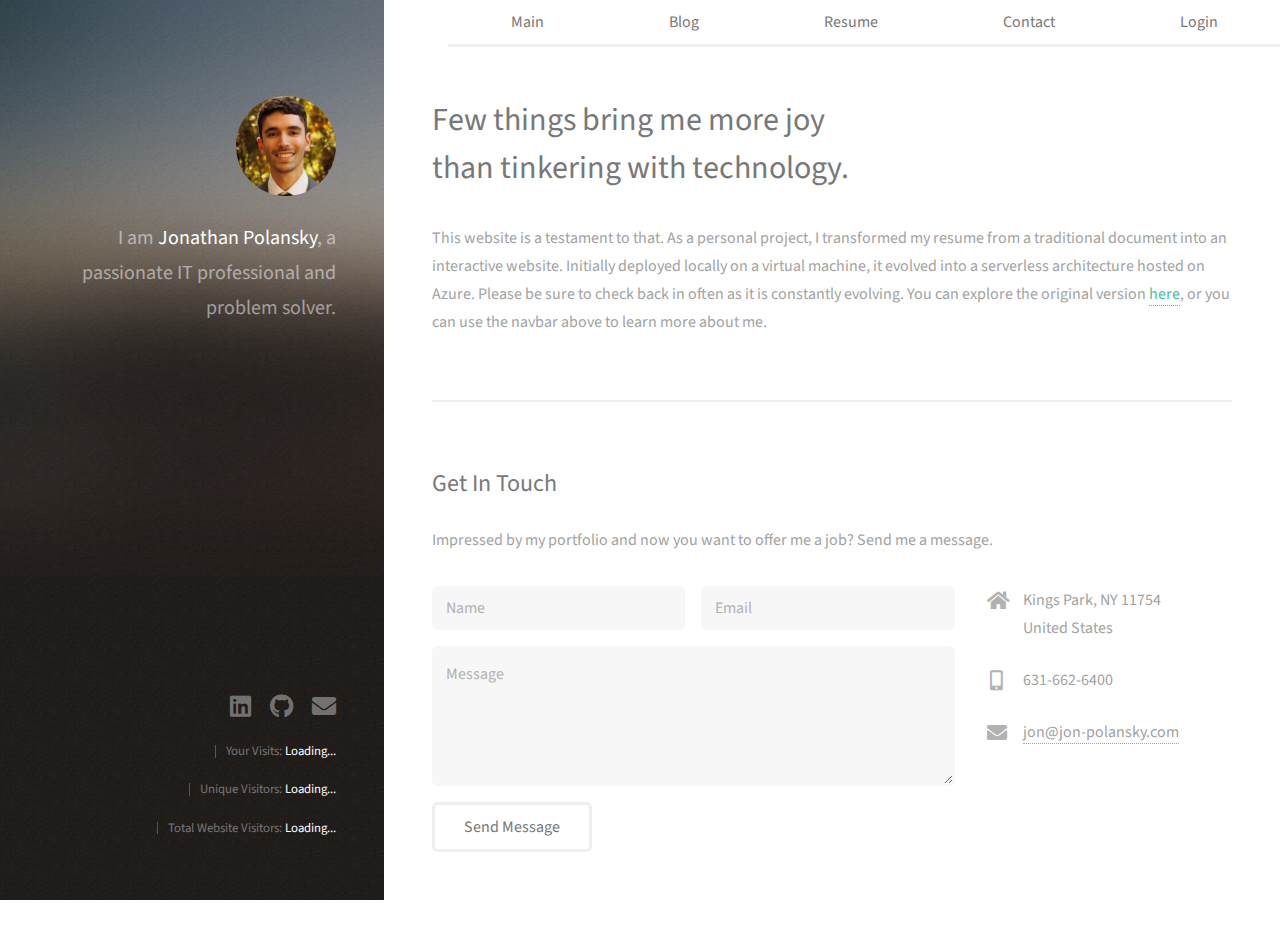
==== commit e902ce9a: "Removed template items" ====
--- a/web/index.html
+++ b/web/index.html
@@ -31,7 +31,7 @@
 						<a class="link-class" href="blogindex.html">Blog</a>
 						<a class="link-class" href="resume.html">Resume</a>
 						<a class="link-class" href="#contact">Contact</a>
-						<a class="link-class" href="javascript:void(0);" onclick="login()">Login</a>
+						<a id="loginButton" class="link-class" href="javascript:void(0);" onclick="login()">Login</a>
 					</div>
 				</nav>
 			</div>
@@ -95,324 +95,6 @@
 						</div>
 					</section>
 
-				<!-- ELEMENTS -->
-				
-					<section id="four">
-						<h2>Elements</h2>
-
-						<section>
-							<h4>Text</h4>
-							<p>This is <b>bold</b> and this is <strong>strong</strong>. This is <i>italic</i> and this is <em>emphasized</em>.
-							This is <sup>superscript</sup> text and this is <sub>subscript</sub> text.
-							This is <u>underlined</u> and this is code: <code>for (;;) { ... }</code>. Finally, <a href="#">this is a link</a>.</p>
-							<hr />
-							<header>
-								<h4>Heading with a Subtitle</h4>
-								<p>Lorem ipsum dolor sit amet nullam id egestas urna aliquam</p>
-							</header>
-							<p>Nunc lacinia ante nunc ac lobortis. Interdum adipiscing gravida odio porttitor sem non mi integer non faucibus ornare mi ut ante amet placerat aliquet. Volutpat eu sed ante lacinia sapien lorem accumsan varius montes viverra nibh in adipiscing blandit tempus accumsan.</p>
-							<header>
-								<h5>Heading with a Subtitle</h5>
-								<p>Lorem ipsum dolor sit amet nullam id egestas urna aliquam</p>
-							</header>
-							<p>Nunc lacinia ante nunc ac lobortis. Interdum adipiscing gravida odio porttitor sem non mi integer non faucibus ornare mi ut ante amet placerat aliquet. Volutpat eu sed ante lacinia sapien lorem accumsan varius montes viverra nibh in adipiscing blandit tempus accumsan.</p>
-							<hr />
-							<h2>Heading Level 2</h2>
-							<h3>Heading Level 3</h3>
-							<h4>Heading Level 4</h4>
-							<h5>Heading Level 5</h5>
-							<h6>Heading Level 6</h6>
-							<hr />
-							<h5>Blockquote</h5>
-							<blockquote>Fringilla nisl. Donec accumsan interdum nisi, quis tincidunt felis sagittis eget tempus euismod. Vestibulum ante ipsum primis in faucibus vestibulum. Blandit adipiscing eu felis iaculis volutpat ac adipiscing accumsan faucibus. Vestibulum ante ipsum primis in faucibus lorem ipsum dolor sit amet nullam adipiscing eu felis.</blockquote>
-							<h5>Preformatted</h5>
-							<pre><code>i = 0;
-
-while (!deck.isInOrder()) {
-print 'Iteration ' + i;
-deck.shuffle();
-i++;
-}
-
-print 'It took ' + i + ' iterations to sort the deck.';</code></pre>
-						</section>
-
-						<section>
-							<h4>Lists</h4>
-							<div class="row">
-								<div class="col-6 col-12-xsmall">
-									<h5>Unordered</h5>
-									<ul>
-										<li>Dolor pulvinar etiam magna etiam.</li>
-										<li>Sagittis adipiscing lorem eleifend.</li>
-										<li>Felis enim feugiat dolore viverra.</li>
-									</ul>
-									<h5>Alternate</h5>
-									<ul class="alt">
-										<li>Dolor pulvinar etiam magna etiam.</li>
-										<li>Sagittis adipiscing lorem eleifend.</li>
-										<li>Felis enim feugiat dolore viverra.</li>
-									</ul>
-								</div>
-								<div class="col-6 col-12-xsmall">
-									<h5>Ordered</h5>
-									<ol>
-										<li>Dolor pulvinar etiam magna etiam.</li>
-										<li>Etiam vel felis at lorem sed viverra.</li>
-										<li>Felis enim feugiat dolore viverra.</li>
-										<li>Dolor pulvinar etiam magna etiam.</li>
-										<li>Etiam vel felis at lorem sed viverra.</li>
-										<li>Felis enim feugiat dolore viverra.</li>
-									</ol>
-									<h5>Icons</h5>
-									<ul class="icons">
-										<li><a href="#" class="icon brands fa-twitter"><span class="label">Twitter</span></a></li>
-										<li><a href="#" class="icon brands fa-facebook-f"><span class="label">Facebook</span></a></li>
-										<li><a href="#" class="icon brands fa-instagram"><span class="label">Instagram</span></a></li>
-										<li><a href="#" class="icon brands fa-github"><span class="label">Github</span></a></li>
-										<li><a href="#" class="icon brands fa-dribbble"><span class="label">Dribbble</span></a></li>
-										<li><a href="#" class="icon brands fa-tumblr"><span class="label">Tumblr</span></a></li>
-									</ul>
-								</div>
-							</div>
-							<h5>Actions</h5>
-							<ul class="actions">
-								<li><a href="#" class="button primary">Default</a></li>
-								<li><a href="#" class="button">Default</a></li>
-							</ul>
-							<ul class="actions small">
-								<li><a href="#" class="button primary small">Small</a></li>
-								<li><a href="#" class="button small">Small</a></li>
-							</ul>
-							<div class="row">
-								<div class="col-6 col-12-small">
-									<ul class="actions stacked">
-										<li><a href="#" class="button primary">Default</a></li>
-										<li><a href="#" class="button">Default</a></li>
-									</ul>
-								</div>
-								<div class="col-6 col-12-small">
-									<ul class="actions stacked">
-										<li><a href="#" class="button primary small">Small</a></li>
-										<li><a href="#" class="button small">Small</a></li>
-									</ul>
-								</div>
-								<div class="col-6 col-12-small">
-									<ul class="actions stacked">
-										<li><a href="#" class="button primary fit">Default</a></li>
-										<li><a href="#" class="button fit">Default</a></li>
-									</ul>
-								</div>
-								<div class="col-6 col-12-small">
-									<ul class="actions stacked">
-										<li><a href="#" class="button primary small fit">Small</a></li>
-										<li><a href="#" class="button small fit">Small</a></li>
-									</ul>
-								</div>
-							</div>
-						</section>
-
-						<section>
-							<h4>Table</h4>
-							<h5>Default</h5>
-							<div class="table-wrapper">
-								<table>
-									<thead>
-										<tr>
-											<th>Name</th>
-											<th>Description</th>
-											<th>Price</th>
-										</tr>
-									</thead>
-									<tbody>
-										<tr>
-											<td>Item One</td>
-											<td>Ante turpis integer aliquet porttitor.</td>
-											<td>29.99</td>
-										</tr>
-										<tr>
-											<td>Item Two</td>
-											<td>Vis ac commodo adipiscing arcu aliquet.</td>
-											<td>19.99</td>
-										</tr>
-										<tr>
-											<td>Item Three</td>
-											<td> Morbi faucibus arcu accumsan lorem.</td>
-											<td>29.99</td>
-										</tr>
-										<tr>
-											<td>Item Four</td>
-											<td>Vitae integer tempus condimentum.</td>
-											<td>19.99</td>
-										</tr>
-										<tr>
-											<td>Item Five</td>
-											<td>Ante turpis integer aliquet porttitor.</td>
-											<td>29.99</td>
-										</tr>
-									</tbody>
-									<tfoot>
-										<tr>
-											<td colspan="2"></td>
-											<td>100.00</td>
-										</tr>
-									</tfoot>
-								</table>
-							</div>
-
-							<h5>Alternate</h5>
-							<div class="table-wrapper">
-								<table class="alt">
-									<thead>
-										<tr>
-											<th>Name</th>
-											<th>Description</th>
-											<th>Price</th>
-										</tr>
-									</thead>
-									<tbody>
-										<tr>
-											<td>Item One</td>
-											<td>Ante turpis integer aliquet porttitor.</td>
-											<td>29.99</td>
-										</tr>
-										<tr>
-											<td>Item Two</td>
-											<td>Vis ac commodo adipiscing arcu aliquet.</td>
-											<td>19.99</td>
-										</tr>
-										<tr>
-											<td>Item Three</td>
-											<td> Morbi faucibus arcu accumsan lorem.</td>
-											<td>29.99</td>
-										</tr>
-										<tr>
-											<td>Item Four</td>
-											<td>Vitae integer tempus condimentum.</td>
-											<td>19.99</td>
-										</tr>
-										<tr>
-											<td>Item Five</td>
-											<td>Ante turpis integer aliquet porttitor.</td>
-											<td>29.99</td>
-										</tr>
-									</tbody>
-									<tfoot>
-										<tr>
-											<td colspan="2"></td>
-											<td>100.00</td>
-										</tr>
-									</tfoot>
-								</table>
-							</div>
-						</section>
-
-						<section>
-							<h4>Buttons</h4>
-							<ul class="actions">
-								<li><a href="#" class="button primary">Primary</a></li>
-								<li><a href="#" class="button">Default</a></li>
-							</ul>
-							<ul class="actions">
-								<li><a href="#" class="button large">Large</a></li>
-								<li><a href="#" class="button">Default</a></li>
-								<li><a href="#" class="button small">Small</a></li>
-							</ul>
-							<ul class="actions fit">
-								<li><a href="#" class="button primary fit">Fit</a></li>
-								<li><a href="#" class="button fit">Fit</a></li>
-							</ul>
-							<ul class="actions fit small">
-								<li><a href="#" class="button primary fit small">Fit + Small</a></li>
-								<li><a href="#" class="button fit small">Fit + Small</a></li>
-							</ul>
-							<ul class="actions">
-								<li><a href="#" class="button primary icon solid fa-download">Icon</a></li>
-								<li><a href="#" class="button icon solid fa-download">Icon</a></li>
-							</ul>
-							<ul class="actions">
-								<li><span class="button primary disabled">Primary</span></li>
-								<li><span class="button disabled">Default</span></li>
-							</ul>
-						</section>
-
-						<section>
-							<h4>Form</h4>
-							<form method="post" action="#">
-								<div class="row gtr-uniform gtr-50">
-									<div class="col-6 col-12-xsmall">
-										<input type="text" name="demo-name" id="demo-name" value="" placeholder="Name" />
-									</div>
-									<div class="col-6 col-12-xsmall">
-										<input type="email" name="demo-email" id="demo-email" value="" placeholder="Email" />
-									</div>
-									<div class="col-12">
-										<select name="demo-category" id="demo-category">
-											<option value="">- Category -</option>
-											<option value="1">Manufacturing</option>
-											<option value="1">Shipping</option>
-											<option value="1">Administration</option>
-											<option value="1">Human Resources</option>
-										</select>
-									</div>
-									<div class="col-4 col-12-small">
-										<input type="radio" id="demo-priority-low" name="demo-priority" checked>
-										<label for="demo-priority-low">Low Priority</label>
-									</div>
-									<div class="col-4 col-12-small">
-										<input type="radio" id="demo-priority-normal" name="demo-priority">
-										<label for="demo-priority-normal">Normal Priority</label>
-									</div>
-									<div class="col-4 col-12-small">
-										<input type="radio" id="demo-priority-high" name="demo-priority">
-										<label for="demo-priority-high">High Priority</label>
-									</div>
-									<div class="col-6 col-12-small">
-										<input type="checkbox" id="demo-copy" name="demo-copy">
-										<label for="demo-copy">Email me a copy of this message</label>
-									</div>
-									<div class="col-6 col-12-small">
-										<input type="checkbox" id="demo-human" name="demo-human" checked>
-										<label for="demo-human">I am a human and not a robot</label>
-									</div>
-									<div class="col-12">
-										<textarea name="demo-message" id="demo-message" placeholder="Enter your message" rows="6"></textarea>
-									</div>
-									<div class="col-12">
-										<ul class="actions">
-											<li><input type="submit" value="Send Message" class="primary" /></li>
-											<li><input type="reset" value="Reset" /></li>
-										</ul>
-									</div>
-								</div>
-							</form>
-						</section>
-
-						<section>
-							<h4>Image</h4>
-							<h5>Fit</h5>
-							<div class="box alt">
-								<div class="row gtr-50 gtr-uniform">
-									<div class="col-12"><span class="image fit"><img src="images/fulls/05.jpg" alt="" /></span></div>
-									<div class="col-4"><span class="image fit"><img src="images/thumbs/01.jpg" alt="" /></span></div>
-									<div class="col-4"><span class="image fit"><img src="images/thumbs/02.jpg" alt="" /></span></div>
-									<div class="col-4"><span class="image fit"><img src="images/thumbs/03.jpg" alt="" /></span></div>
-									<div class="col-4"><span class="image fit"><img src="images/thumbs/04.jpg" alt="" /></span></div>
-									<div class="col-4"><span class="image fit"><img src="images/thumbs/05.jpg" alt="" /></span></div>
-									<div class="col-4"><span class="image fit"><img src="images/thumbs/06.jpg" alt="" /></span></div>
-									<div class="col-4"><span class="image fit"><img src="images/thumbs/03.jpg" alt="" /></span></div>
-									<div class="col-4"><span class="image fit"><img src="images/thumbs/02.jpg" alt="" /></span></div>
-									<div class="col-4"><span class="image fit"><img src="images/thumbs/01.jpg" alt="" /></span></div>
-								</div>
-							</div>
-							<h5>Left &amp; Right</h5>
-							<p><span class="image left"><img src="images/avatar.jpg" alt="" /></span>Fringilla nisl. Donec accumsan interdum nisi, quis tincidunt felis sagittis eget. tempus euismod. Vestibulum ante ipsum primis in faucibus vestibulum. Blandit adipiscing eu felis iaculis volutpat ac adipiscing accumsan eu faucibus. Integer ac pellentesque praesent tincidunt felis sagittis eget. tempus euismod. Vestibulum ante ipsum primis in faucibus vestibulum. Blandit adipiscing eu felis iaculis volutpat ac adipiscing accumsan eu faucibus. Integer ac pellentesque praesent. Donec accumsan interdum nisi, quis tincidunt felis sagittis eget. tempus euismod. Vestibulum ante ipsum primis in faucibus vestibulum. Blandit adipiscing eu felis iaculis volutpat ac adipiscing accumsan eu faucibus. Integer ac pellentesque praesent tincidunt felis sagittis eget. tempus euismod. Vestibulum ante ipsum primis in faucibus vestibulum. Blandit adipiscing eu felis iaculis volutpat ac adipiscing accumsan eu faucibus. Integer ac pellentesque praesent.</p>
-							<p><span class="image right"><img src="images/avatar.jpg" alt="" /></span>Fringilla nisl. Donec accumsan interdum nisi, quis tincidunt felis sagittis eget. tempus euismod. Vestibulum ante ipsum primis in faucibus vestibulum. Blandit adipiscing eu felis iaculis volutpat ac adipiscing accumsan eu faucibus. Integer ac pellentesque praesent tincidunt felis sagittis eget. tempus euismod. Vestibulum ante ipsum primis in faucibus vestibulum. Blandit adipiscing eu felis iaculis volutpat ac adipiscing accumsan eu faucibus. Integer ac pellentesque praesent. Donec accumsan interdum nisi, quis tincidunt felis sagittis eget. tempus euismod. Vestibulum ante ipsum primis in faucibus vestibulum. Blandit adipiscing eu felis iaculis volutpat ac adipiscing accumsan eu faucibus. Integer ac pellentesque praesent tincidunt felis sagittis eget. tempus euismod. Vestibulum ante ipsum primis in faucibus vestibulum. Blandit adipiscing eu felis iaculis volutpat ac adipiscing accumsan eu faucibus. Integer ac pellentesque praesent.</p>
-						</section>
-
-					</section>
-				-->
-
 			</div>
 
 		<!-- Footer -->
--- a/web/assets/css/main.css
+++ b/web/assets/css/main.css
@@ -244,6 +244,30 @@
 	#message {
 		resize: vertical;
 	}
+
+/* Admin Section */
+
+div#adminSection {
+	display: none;
+	visibility: hidden;
+	opacity: 0;
+}
+
+/* New Blog */
+
+div#main section#newBlog {
+	display: none;
+	visibility: hidden;
+	opacity: 0;
+}
+
+/* Blog Posts */
+
+div#main section#blogposts {
+	border-top: none;
+	margin-top: 0;
+	padding-top: 0;
+}
 
 /* Modal */
 
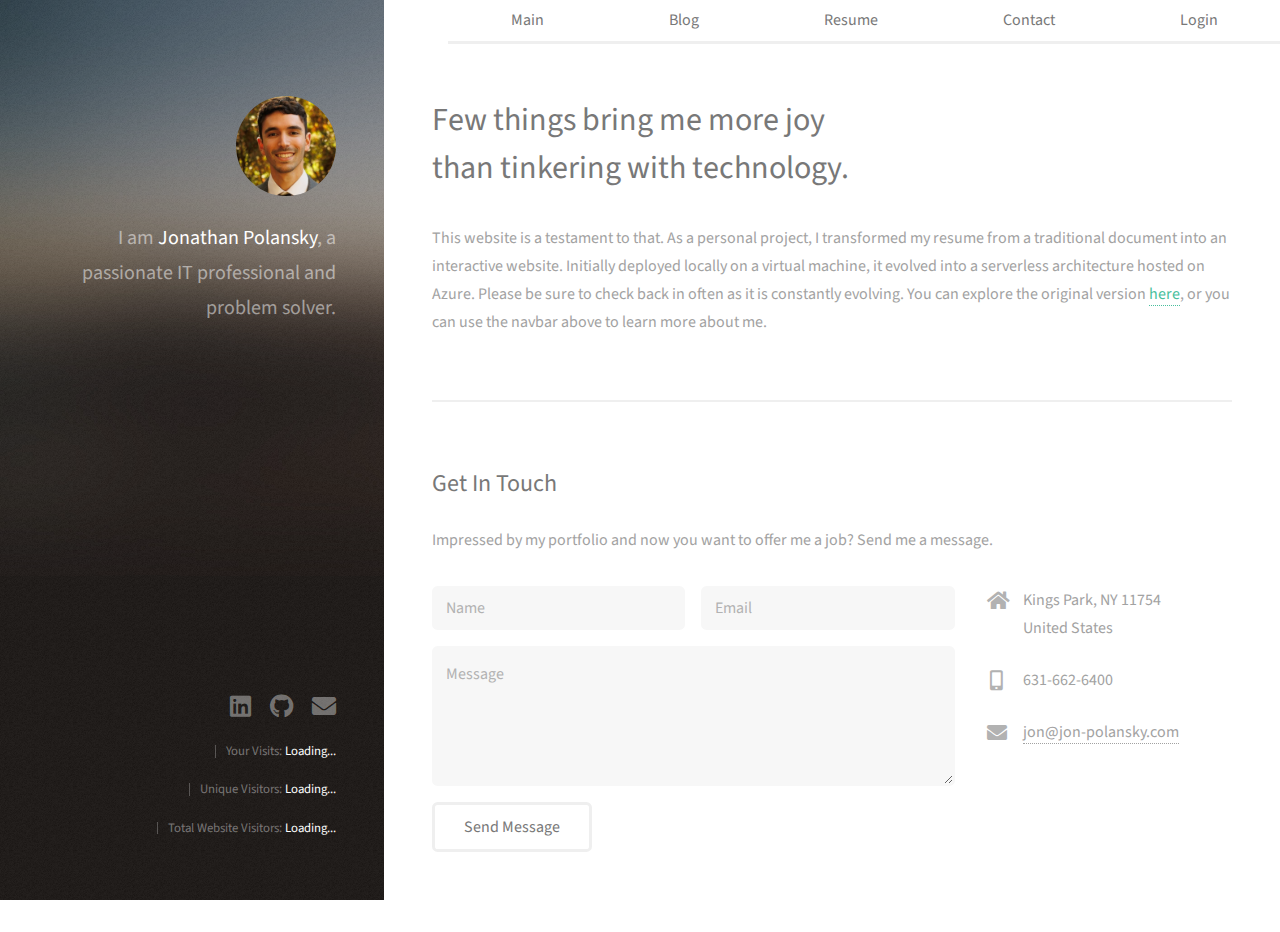
==== commit 58da8e4e: "Modified keywords" ====
--- a/web/index.html
+++ b/web/index.html
@@ -6,12 +6,12 @@
 -->
 <html lang="en">
 	<head>
-		<title>Jonathan Polansky Resume</title>
+		<title>Jonathan Polansky</title>
 		<meta charset="utf-8" />
 		<meta name="viewport" content="width=device-width, initial-scale=1, user-scalable=no" />
 		<meta http-equiv="content-type" content="text/html"/>
-		<meta name="keywords" content="resume,polansky,jonathanpolansky,azure,cloud,devops"/>
-		<meta name="description" content="Jonathan Polansky's resume. https://github.com/jdplab/az-resume"/>
+		<meta name="keywords" content="resume,polansky,jonathanpolansky,azure,cloud,devops,blog"/>
+		<meta name="description" content="Jonathan Polansky's resume and blog. https://github.com/jdplab/az-resume"/>
 		<link rel="icon" href="images/terminal.ico">
 		<link rel="stylesheet" href="assets/css/main.css" />
 	</head>
--- a/web/assets/css/main.css
+++ b/web/assets/css/main.css
@@ -261,12 +261,171 @@
 	opacity: 0;
 }
 
+div#editor.editor * {
+	margin: 0;
+}
+
 /* Blog Posts */
 
 div#main section#blogposts {
 	border-top: none;
 	margin-top: 0;
 	padding-top: 0;
+}
+
+.fullpost img {
+	max-width: 100%;
+}
+
+section#editDelete {
+	display: none;
+	visibility: hidden;
+	opacity: 0;
+}
+
+div#main section#fullBlogPost {
+	border-top: none;
+	margin: 0;
+	padding: 0;
+}
+
+section#editDelete button#saveEditButton {
+	display: none;
+	visibility: hidden;
+	opacity: 0;
+	margin-top: 2em;
+}
+
+section#editDelete input#titleField, section#editDelete input#descriptionField, section#editDelete input#tagsField {
+	display: none;
+	visibility: hidden;
+	opacity: 0;
+	margin: 2em;
+}
+
+/* Search Bar */
+
+section#blogposts input#searchBar {
+	display: none;
+	visibility: hidden;
+	opacity: 0;
+	margin-bottom: 2em;
+}
+
+/* Comments */
+
+div.individual-comment {
+	border-bottom: solid 2px #efefef;
+	margin-bottom: 1em; 
+}
+
+button#submitComment {
+	opacity: 0;
+	visibility: hidden;
+	display: none;
+}
+
+form#newCommentForm {
+	display: none;
+	visibility: hidden;
+	opacity: 0;
+}
+
+/* Loading Spinner */
+
+.lds-spinner {
+	color: #49bf9d
+  }
+
+.lds-spinner,
+.lds-spinner div,
+.lds-spinner div:after {
+  box-sizing: border-box;
+}
+.lds-spinner {
+  color: currentColor;
+  display: inline-block;
+  position: relative;
+  width: 80px;
+  height: 80px;
+  margin: 0 auto;
+}
+.lds-spinner div {
+  transform-origin: 40px 40px;
+  animation: lds-spinner 1.2s linear infinite;
+}
+.lds-spinner div:after {
+  content: " ";
+  display: block;
+  position: absolute;
+  top: 3.2px;
+  left: 36.8px;
+  width: 6.4px;
+  height: 17.6px;
+  border-radius: 20%;
+  background: currentColor;
+}
+.lds-spinner div:nth-child(1) {
+  transform: rotate(0deg);
+  animation-delay: -1.1s;
+}
+.lds-spinner div:nth-child(2) {
+  transform: rotate(30deg);
+  animation-delay: -1s;
+}
+.lds-spinner div:nth-child(3) {
+  transform: rotate(60deg);
+  animation-delay: -0.9s;
+}
+.lds-spinner div:nth-child(4) {
+  transform: rotate(90deg);
+  animation-delay: -0.8s;
+}
+.lds-spinner div:nth-child(5) {
+  transform: rotate(120deg);
+  animation-delay: -0.7s;
+}
+.lds-spinner div:nth-child(6) {
+  transform: rotate(150deg);
+  animation-delay: -0.6s;
+}
+.lds-spinner div:nth-child(7) {
+  transform: rotate(180deg);
+  animation-delay: -0.5s;
+}
+.lds-spinner div:nth-child(8) {
+  transform: rotate(210deg);
+  animation-delay: -0.4s;
+}
+.lds-spinner div:nth-child(9) {
+  transform: rotate(240deg);
+  animation-delay: -0.3s;
+}
+.lds-spinner div:nth-child(10) {
+  transform: rotate(270deg);
+  animation-delay: -0.2s;
+}
+.lds-spinner div:nth-child(11) {
+  transform: rotate(300deg);
+  animation-delay: -0.1s;
+}
+.lds-spinner div:nth-child(12) {
+  transform: rotate(330deg);
+  animation-delay: 0s;
+}
+@keyframes lds-spinner {
+  0% {
+    opacity: 1;
+  }
+  100% {
+    opacity: 0;
+  }
+}
+
+/* Tags */
+
+ul.tags {
+	display: flex;
 }
 
 /* Modal */
@@ -325,7 +484,6 @@
 		width: 65%;
 		overflow: hidden;
 		z-index: 1;
-		border-bottom: solid 3px #efefef;
 	  }
 	  
 	#navbar nav {
@@ -345,18 +503,21 @@
 		color: #787878;
 		cursor: pointer;
 		text-align: center;
-		padding: .5em .5em;
+		flex-grow: 1;
+		padding: .4em 0;
 		text-decoration: none;
 		border-bottom: none;
 		-moz-transition: background-color 0.2s ease-in-out, color 0.2s ease-in-out, border-color 0.2s ease-in-out;
 		-webkit-transition: background-color 0.2s ease-in-out, color 0.2s ease-in-out, border-color 0.2s ease-in-out;
 		-ms-transition: background-color 0.2s ease-in-out, color 0.2s ease-in-out, border-color 0.2s ease-in-out;
 		transition: background-color 0.2s ease-in-out, color 0.2s ease-in-out, border-color 0.2s ease-in-out;
+		border-bottom: solid 3px #efefef;
 	}
 
 	#navbar a:hover {
-		background-color: #ddd;
+		background-color: #efefef;
 		color: #49bf9d;
+		border-bottom: solid 3px #49bf9d;
 	  }
 
 	#navbar .icon {
@@ -373,7 +534,6 @@
 		width: 100%;
 		overflow: hidden;
 		z-index: 1;
-		border-bottom: solid 3px #efefef;
 	  }
 	  
 	#navbar nav {
@@ -393,18 +553,21 @@
 		color: #787878;
 		cursor: pointer;
 		text-align: center;
-		padding: .5em .5em;
+		flex-grow: 1;
+		padding: .4em 0;
 		text-decoration: none;
 		border-bottom: none;
 		-moz-transition: background-color 0.2s ease-in-out, color 0.2s ease-in-out, border-color 0.2s ease-in-out;
 		-webkit-transition: background-color 0.2s ease-in-out, color 0.2s ease-in-out, border-color 0.2s ease-in-out;
 		-ms-transition: background-color 0.2s ease-in-out, color 0.2s ease-in-out, border-color 0.2s ease-in-out;
 		transition: background-color 0.2s ease-in-out, color 0.2s ease-in-out, border-color 0.2s ease-in-out;
+		border-bottom: solid 3px #efefef;
 	}
 
 	#navbar a:hover {
-		background-color: #ddd;
+		background-color: #efefef;
 		color: #49bf9d;
+		border-bottom: solid 3px #49bf9d;
 	  }
 
 	#navbar .icon {
@@ -2828,6 +2991,29 @@
 		.button.fit {
 			min-width: 0;
 			width: 100%;
+		}
+
+		input[type="submit"].small,
+		input[type="reset"].small,
+		input[type="button"].small,
+		.button.blogposttag {
+			font-size: 0.8em;
+			min-width: 2em;
+			height: 2em;
+			line-height: 1.5em;
+			padding: 0 .5em;
+		}
+
+		li.button.blogposttag {
+			margin: 0 .5em;
+		}
+
+		input[type="submit"].small,
+		input[type="reset"].small,
+		input[type="button"].small,
+		.button.blogposttag:hover {
+			color: #787878 !important;
+			border-color: #efefef;
 		}
 
 		input[type="submit"].small,
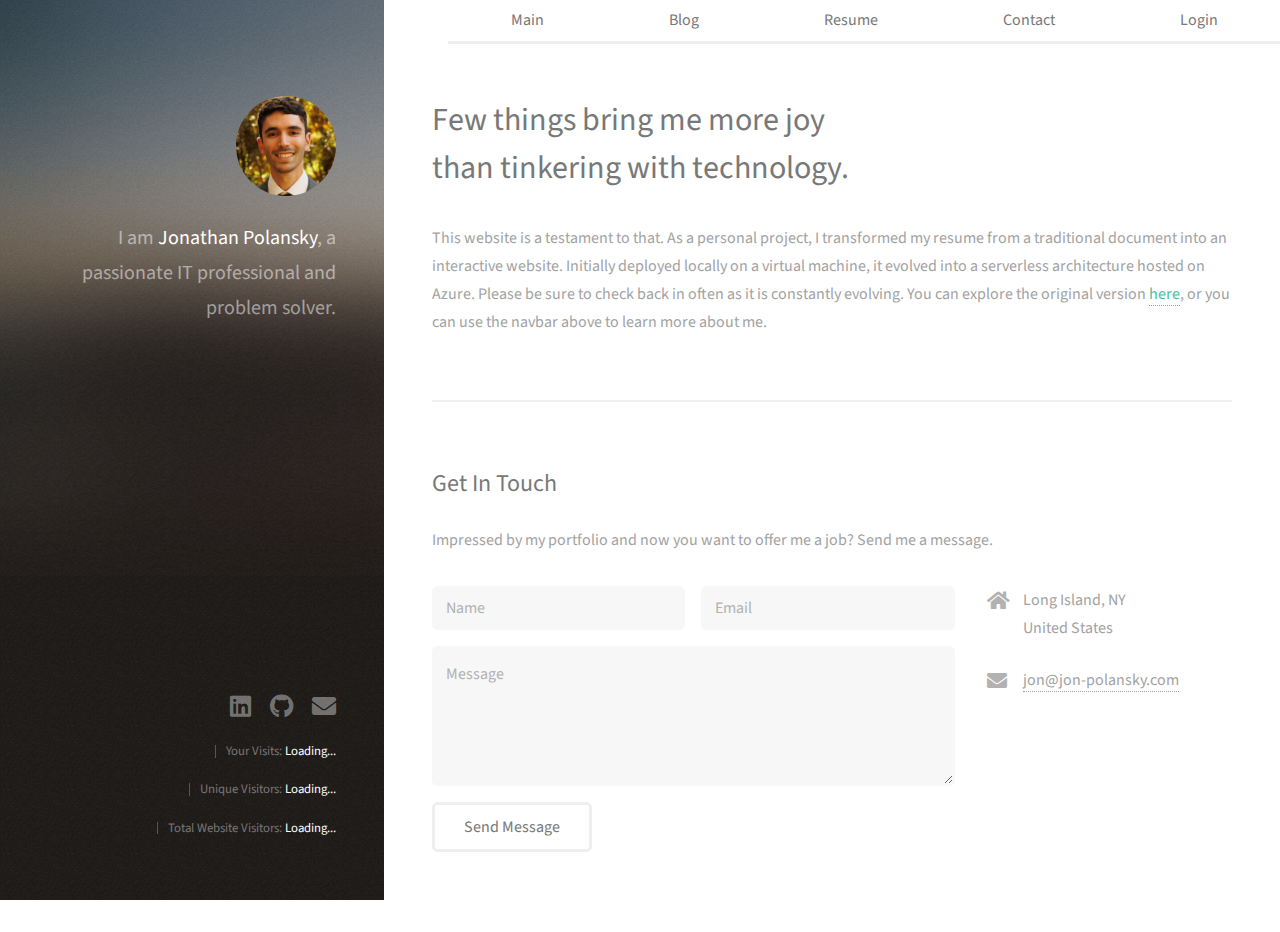
==== commit 3e9017d8: "Updated resume information" ====
--- a/web/index.html
+++ b/web/index.html
@@ -10,7 +10,7 @@
 		<meta charset="utf-8" />
 		<meta name="viewport" content="width=device-width, initial-scale=1, user-scalable=no" />
 		<meta http-equiv="content-type" content="text/html"/>
-		<meta name="keywords" content="resume,polansky,jonathanpolansky,azure,cloud,devops,blog"/>
+		<meta name="keywords" content="resume,polansky,jonathanpolansky,azure,cloud,devops,blog,microsoft"/>
 		<meta name="description" content="Jonathan Polansky's resume and blog. https://github.com/jdplab/az-resume"/>
 		<link rel="icon" href="images/terminal.ico">
 		<link rel="stylesheet" href="assets/css/main.css" />
@@ -79,12 +79,8 @@
 								<ul class="labeled-icons">
 									<li>
 										<h3 class="icon solid fa-home"><span class="label">Address</span></h3>
-										Kings Park, NY 11754<br />
+										Long Island, NY<br />
 										United States
-									</li>
-									<li>
-										<h3 class="icon solid fa-mobile-alt"><span class="label">Phone</span></h3>
-										631-662-6400
 									</li>
 									<li>
 										<h3 class="icon solid fa-envelope"><span class="label">Email</span></h3>
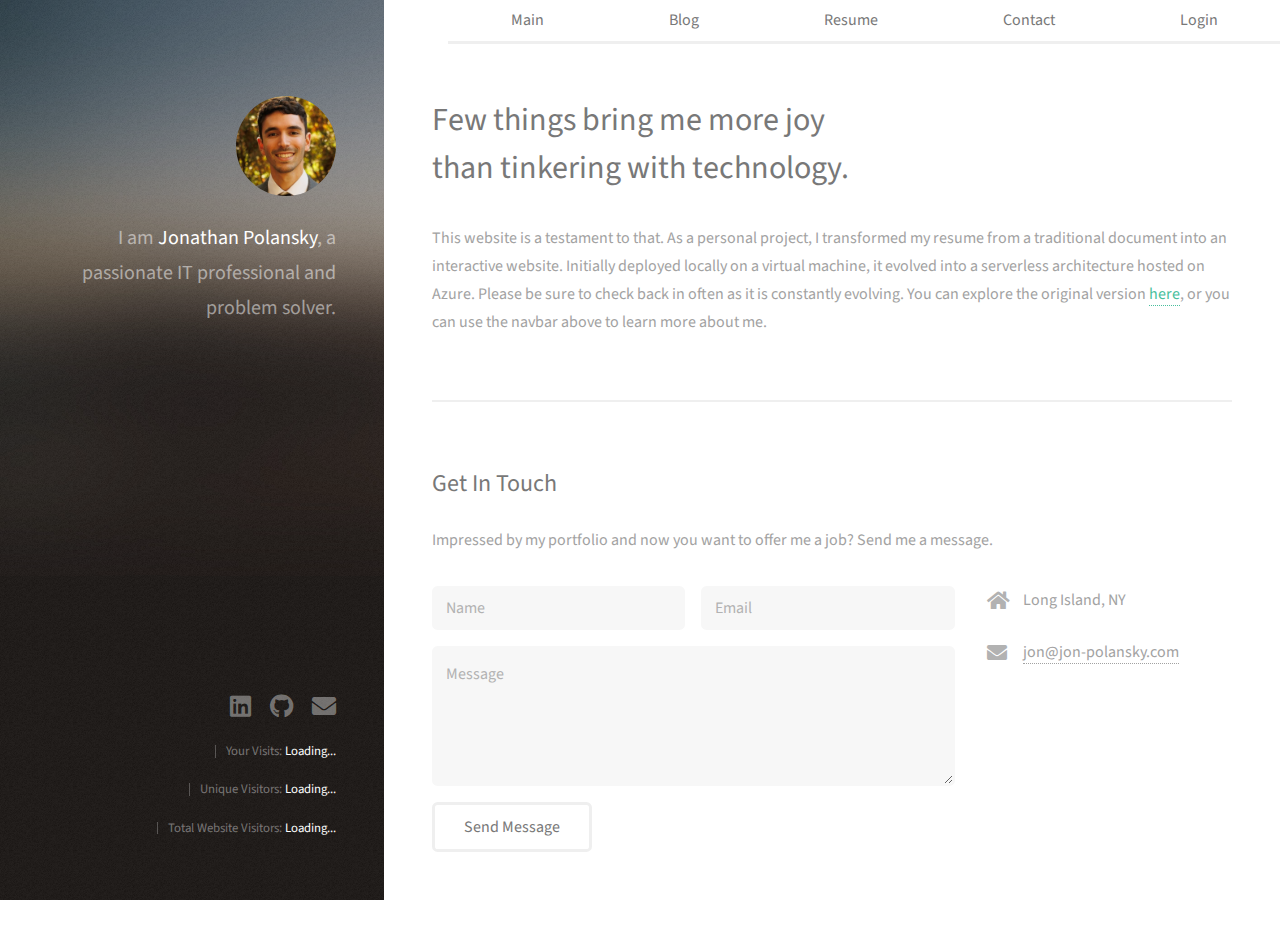
==== commit a8cfd44d: "Modified address" ====
--- a/web/index.html
+++ b/web/index.html
@@ -79,8 +79,7 @@
 								<ul class="labeled-icons">
 									<li>
 										<h3 class="icon solid fa-home"><span class="label">Address</span></h3>
-										Long Island, NY<br />
-										United States
+										Long Island, NY
 									</li>
 									<li>
 										<h3 class="icon solid fa-envelope"><span class="label">Email</span></h3>
